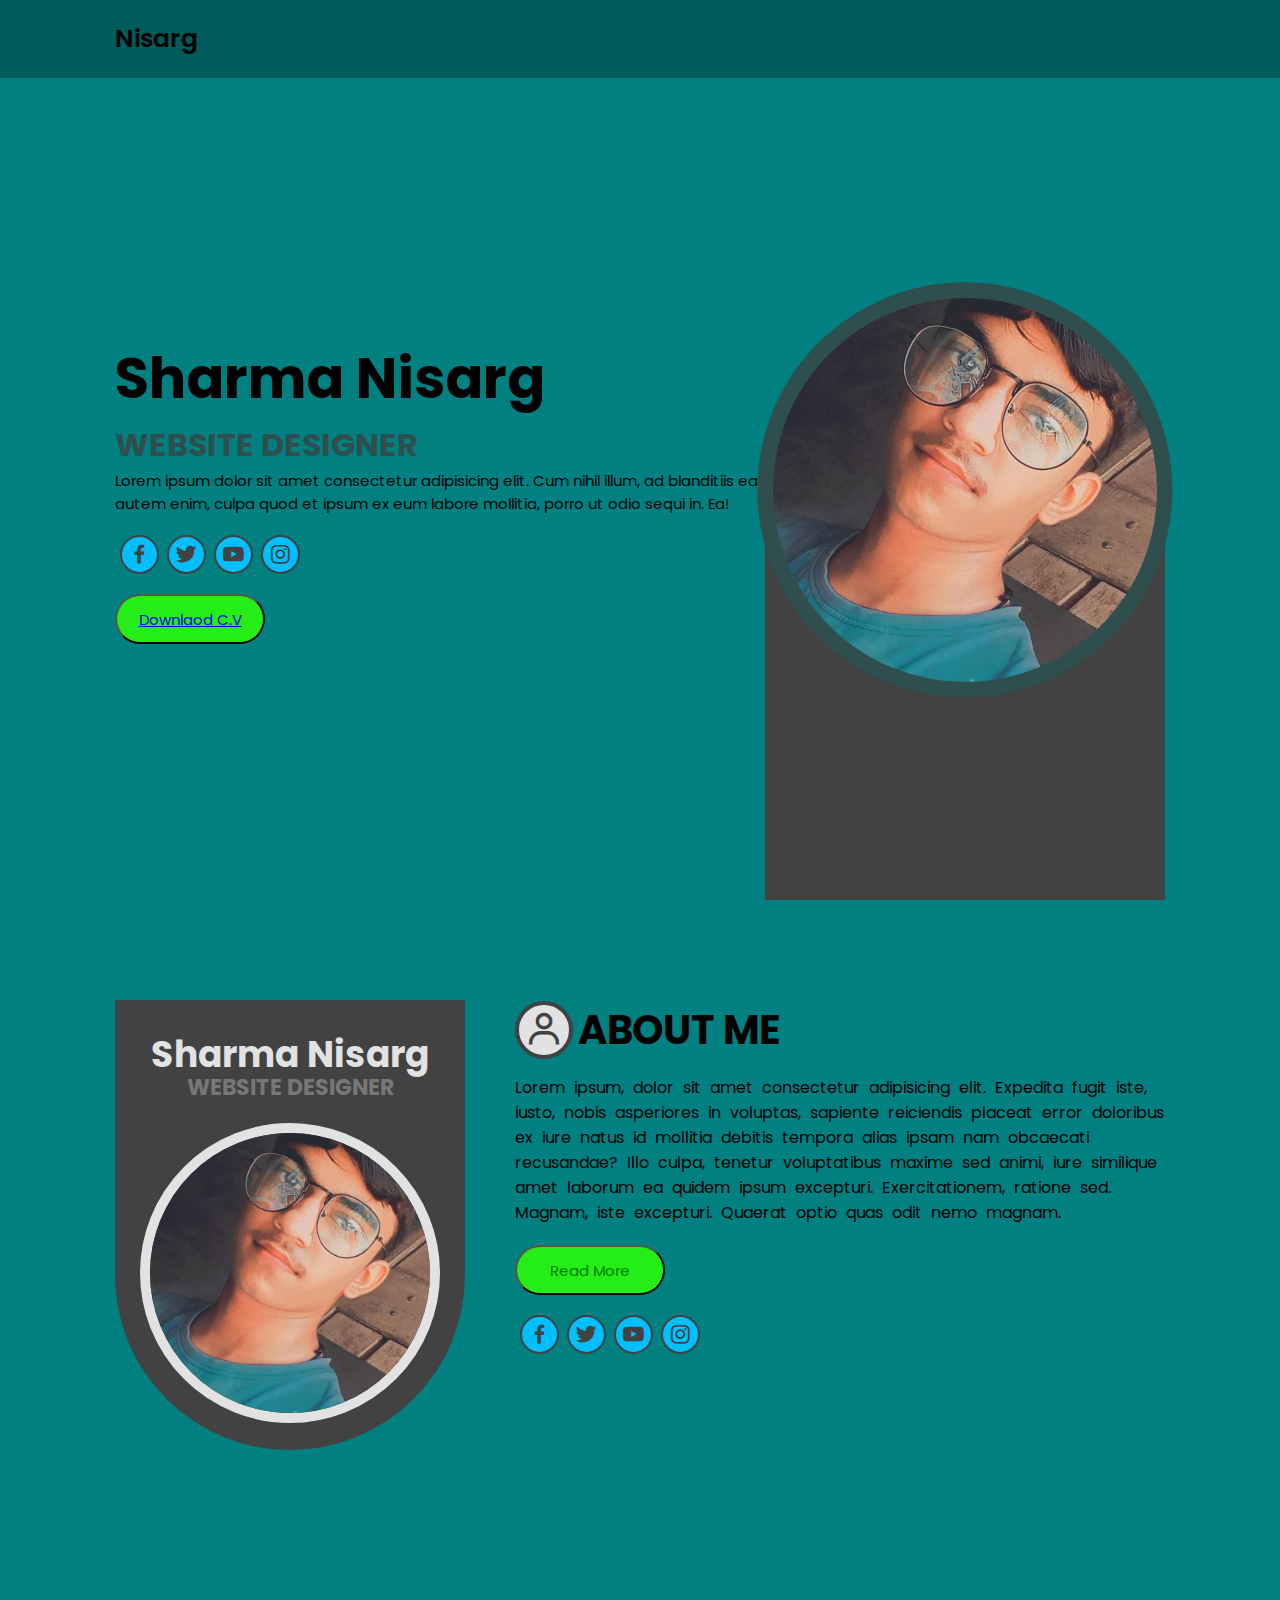
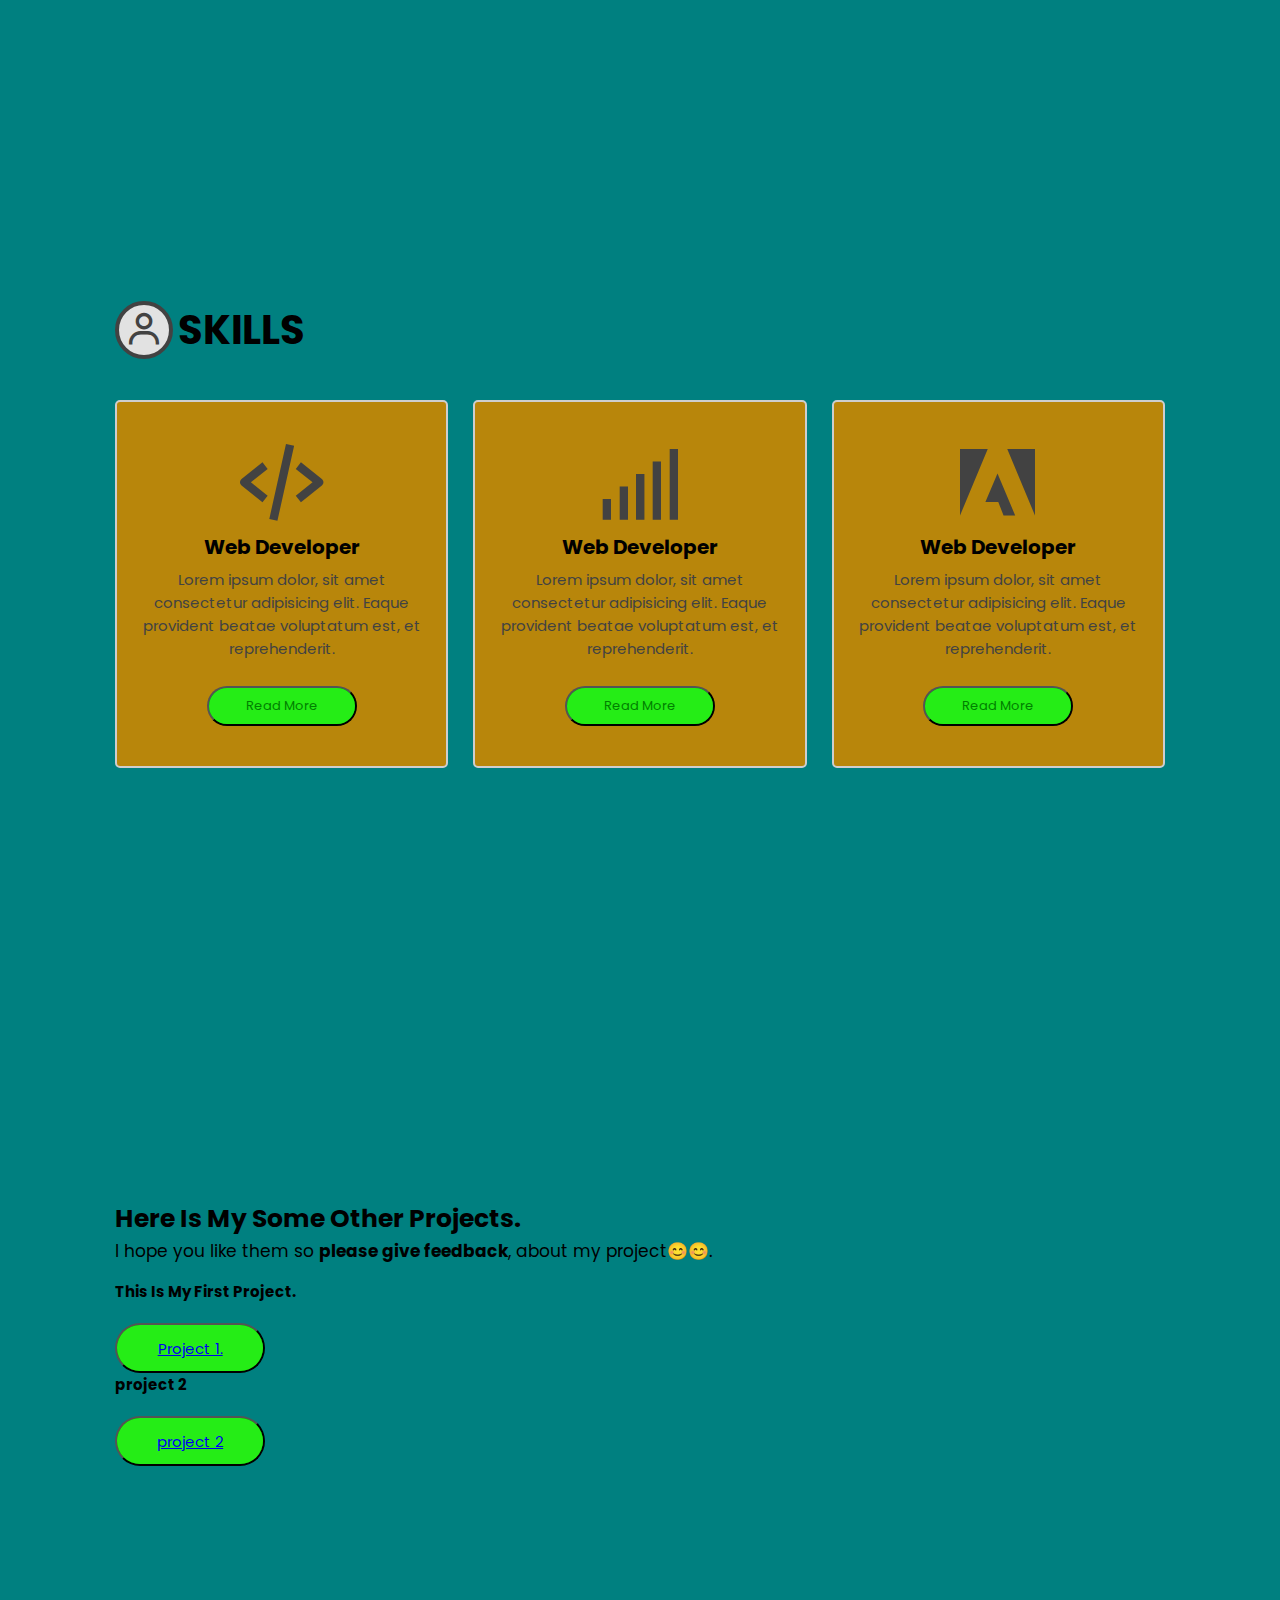
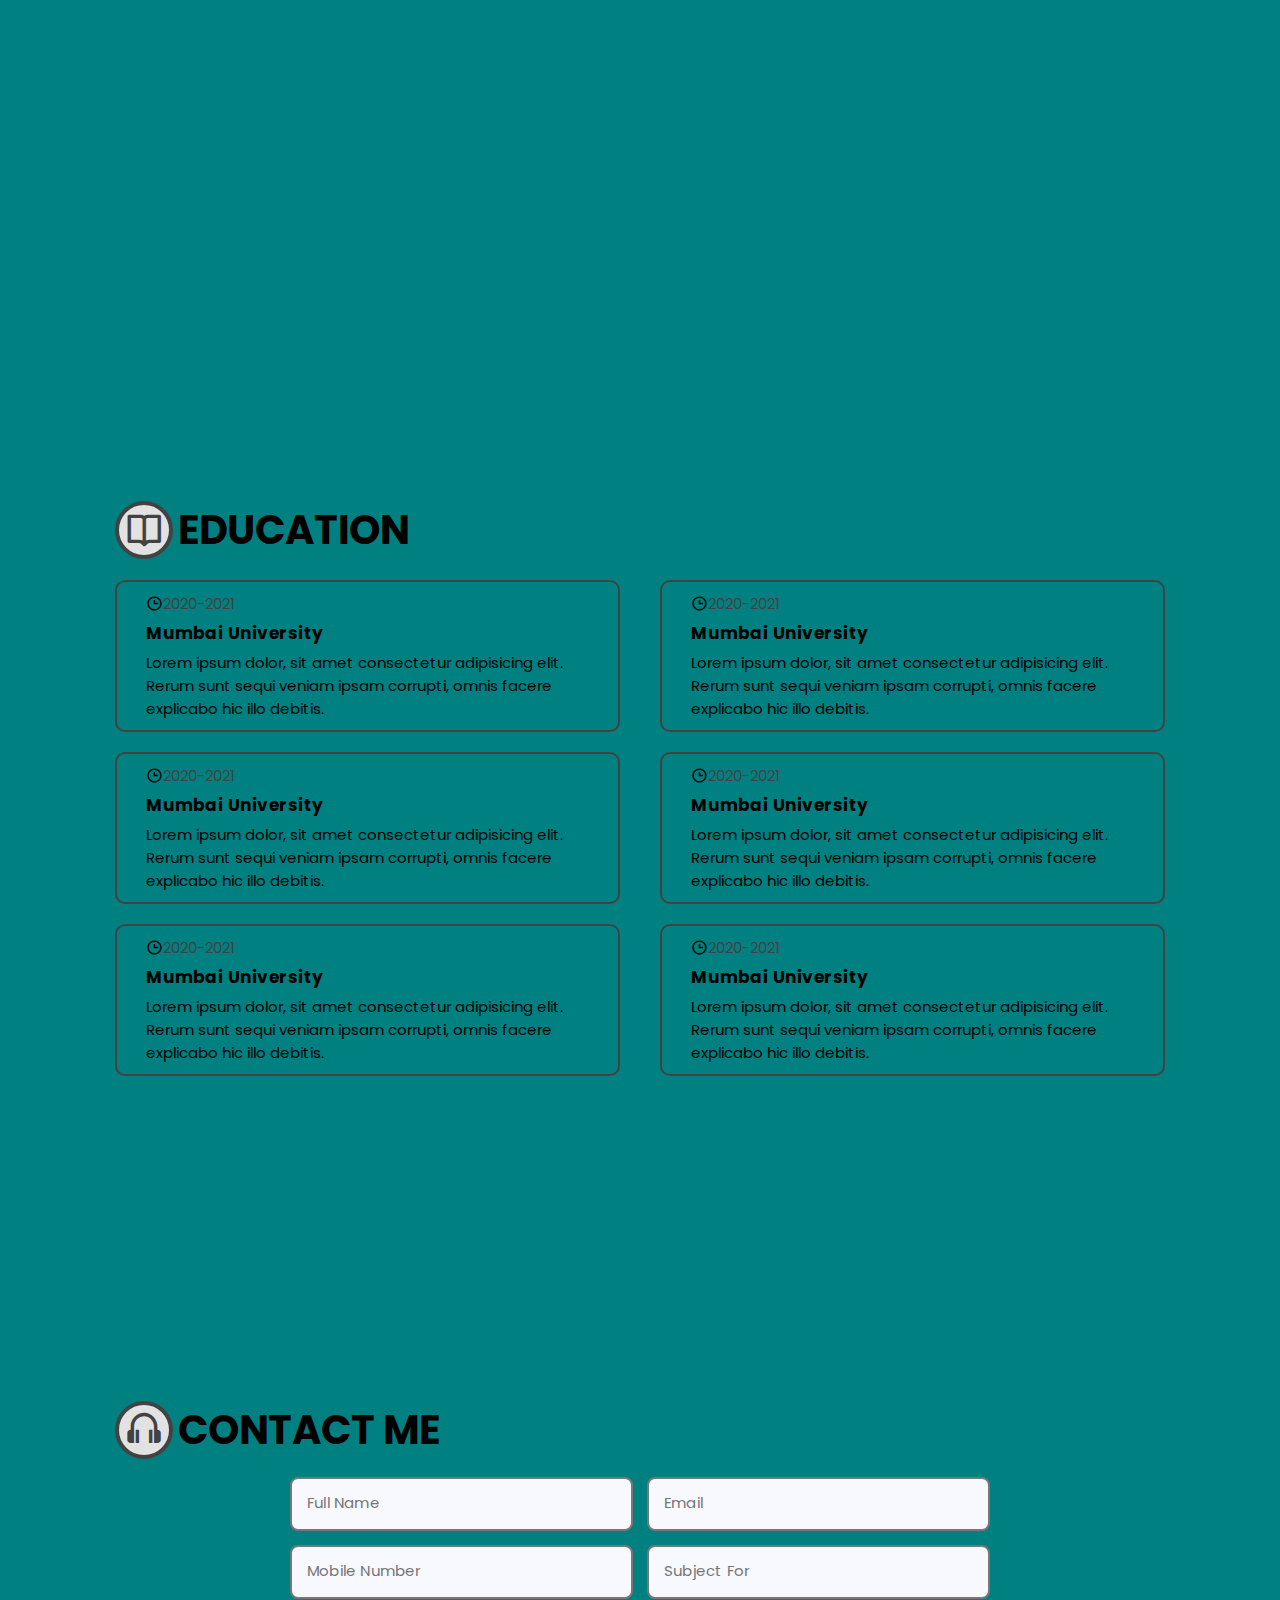
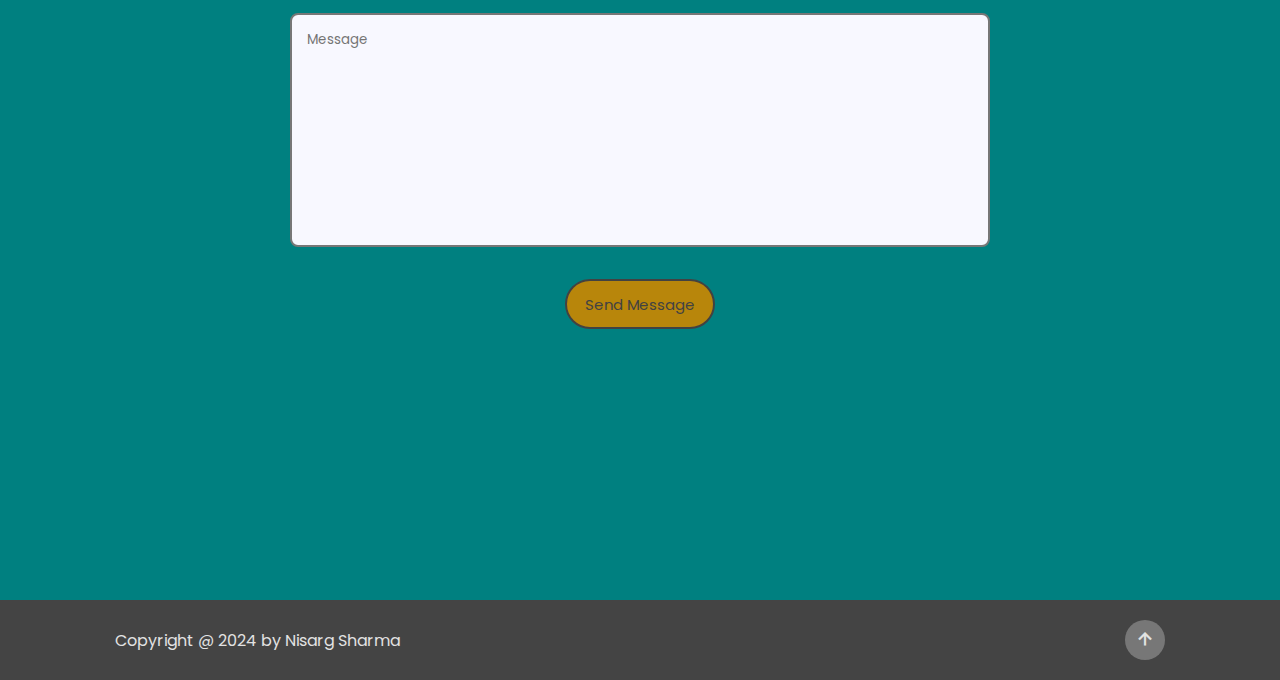
==== index.html @ eb77f6cb "update 5" ====
<!DOCTYPE html>
<html lang="en">

<head>
    <meta charset="UTF-8">
    <meta name="viewport" content="width=device-width, initial-scale=1.0">
    <title>Nisarg Sharma Projects </title>
    
    <link rel="stylesheet" href="style.css">
    <link href='https://unpkg.com/boxicons@2.1.4/css/boxicons.min.css' rel='stylesheet'>
</head>

<body>
    <header class="header">
        <a href="#" class="logo">Nisarg</a>
        <nav class="navbar">
            <a href="#home">Home</a>
            <a href="#about">About Me</a>
            <a href="#Skills">Skills</a>
            <a href="#More roject">More Project</a>
            <a href="#education">Education</a>
            <a href="#contact">Contact Me</a>
        </nav>
        <i class='bx bx-menu' id="menu"></i>
    </header>
    <section class="home" id="home">

        <div class="text-content">
            <h2>Sharma Nisarg</h2>
            <h5>WEBSITE DESIGNER</h5>
            <p>Lorem ipsum dolor sit amet consectetur adipisicing elit. Cum nihil illum, ad blanditiis ea autem enim,
                culpa quod et ipsum ex eum labore mollitia, porro ut odio sequi in. Ea!</p>
            <div class="social-media">
                <a href="https://www.facebook.com/profile.php?id=100024456498202"><i class='bx bxl-facebook'></i></a>
                <a href="#"><i class='bx bxl-twitter'></i></a>
                <a href="#"><i class='bx bxl-youtube'></i></a>
                <a href="https://www.instagram.com/niisarg_01?igsh=MXc0MG50czk4MjNzbg=="><i class='bx bxl-instagram'></i></a>
            </div>
            <button class="btn"><a href="cv.html">
            
              <!--Tab to edit-->
            Downlaod C.V</a></button>
        </div>
        <div class="cover">
            <div class="image"></div>
            <div class="layout"></div>
        </div>
    </section>
    <section class="about" id="about">
        <div class="image-cover">

            <div class="img">
                <h2>Sharma Nisarg </h2>
                <h5 >WEBSITE DESIGNER</h5>
                <img src="img/F2.jpg" alt="">
            </div>
        </div>
        <div class="about-text">
            <h3 class="title"><i class='bx bx-user'></i>ABOUT ME</h3>
            <p>Lorem ipsum, dolor sit amet consectetur adipisicing elit. Expedita fugit iste, iusto, nobis asperiores in
                voluptas, sapiente reiciendis placeat error doloribus ex iure natus id mollitia debitis tempora alias
                ipsam nam obcaecati recusandae? Illo culpa, tenetur voluptatibus maxime sed animi, iure similique amet
                laborum ea quidem ipsum excepturi. Exercitationem, ratione sed. Magnam, iste excepturi. Quaerat optio
                quas odit nemo magnam.</p>
            <button class="btn">Read More</button>
            <div class="social-media">
                <a href="#"><i class='bx bxl-facebook'></i></a>
                <a href="#"><i class='bx bxl-twitter'></i></a>
                <a href="#"><i class='bx bxl-youtube'></i></a>
                <a href="https://www.instagram.com/niisarg_01?igsh=MXc0MG50czk4MjNzbg=="><i class='bx bxl-instagram'></i></a>
            </div>
        </div>
    </section>
    <section class="Skills" id="Skills">
        <h3 class="title"><i class='bx bx-user'></i>SKILLS</h3>
        <div class="skill-container">
            <div class="skills-content">
                <i class='bx bx-code-alt'></i>
                <h5>Web Developer</h5>
                <p>Lorem ipsum dolor, sit amet consectetur adipisicing elit. Eaque provident beatae voluptatum est, et
                    reprehenderit.</p>
                <button class="btn">Read More</button>
            </div>
            <div class="skills-content">
                <i class='bx bx-signal-5'></i>
                <h5>Web Developer</h5>
                <p>Lorem ipsum dolor, sit amet consectetur adipisicing elit. Eaque provident beatae voluptatum est, et
                    reprehenderit.</p>
                <button class="btn">Read More</button>
            </div>
            <div class="skills-content">
                <i class='bx bxl-adobe'></i>
                <h5>Web Developer</h5>
                <p>Lorem ipsum dolor, sit amet consectetur adipisicing elit. Eaque provident beatae voluptatum est, et
                    reprehenderit.</p>
                <button class="btn">Read More</button>
            </div>
        </div>
    </section>
   
    <section class="more project" id="more project">
        <div class="more-project">
          <h3>Here Is My Some Other Projects.</h3></div>
          <div class="more-project">
             <p>
                 I hope you like them so <strong>please give feedback</strong>, about my project😊😊.</p>
          </div>

       <Br>      <div class="more-project"> 
                  <h4>This Is My First Project. </h4>
                 </div>

                  <button class="btn">
                 <a href="project/project 1/Project1.html"> Project 1.</a></button>

                 <div class="more-project">
                   <h4>project 2</h4>
                 </div>
                 <button class="btn"><a href="project/project 2 /project 2.html">project 2</a>
                </button>
        </div>
    </section>


    <section class="education" id="education">
        <h3 class="title"><i class='bx bx-book-open'></i>EDUCATION</h3>
        <div class="row">
            <div class="column">
                <div class="education-content">
                    <div class="year"><i class='bx bx-time'></i>2020-2021</div>
                    <h2>Mumbai University</h2>
                    <p>Lorem ipsum dolor, sit amet consectetur adipisicing elit. Rerum sunt sequi veniam ipsam corrupti,
                        omnis facere explicabo hic illo debitis.</p>
                </div>
                <div class="education-content">
                    <div class="year"><i class='bx bx-time'></i>2020-2021</div>
                    <h2>Mumbai University</h2>
                    <p>Lorem ipsum dolor, sit amet consectetur adipisicing elit. Rerum sunt sequi veniam ipsam corrupti,
                        omnis facere explicabo hic illo debitis.</p>
                </div>
                <div class="education-content">
                    <div class="year"><i class='bx bx-time'></i>2020-2021</div>
                    <h2>Mumbai University</h2>
                    <p>Lorem ipsum dolor, sit amet consectetur adipisicing elit. Rerum sunt sequi veniam ipsam corrupti,
                        omnis facere explicabo hic illo debitis.</p>
                </div>
            </div>
            <div class="column">
                <div class="education-content">
                    <div class="year"><i class='bx bx-time'></i>2020-2021</div>
                    <h2>Mumbai University</h2>
                    <p>Lorem ipsum dolor, sit amet consectetur adipisicing elit. Rerum sunt sequi veniam ipsam corrupti,
                        omnis facere explicabo hic illo debitis.</p>
                </div>
                <div class="education-content">
                    <div class="year"><i class='bx bx-time'></i>2020-2021</div>
                    <h2>Mumbai University</h2>
                    <p>Lorem ipsum dolor, sit amet consectetur adipisicing elit. Rerum sunt sequi veniam ipsam corrupti,
                        omnis facere explicabo hic illo debitis.</p>
                </div>
                <div class="education-content">
                    <div class="year"><i class='bx bx-time'></i>2020-2021</div>
                    <h2>Mumbai University</h2>
                    <p>Lorem ipsum dolor, sit amet consectetur adipisicing elit. Rerum sunt sequi veniam ipsam corrupti,
                        omnis facere explicabo hic illo debitis.</p>
                </div>
            </div>
        </div>
    </section>
    <section class="contact" id="contact">
        <h2 class="title"><i class='bx bx-headphone'></i>CONTACT ME</h2>
        <form action="#" id="">
            <div class="input-box">
                <input type="text" required placeholder="Full Name">
                <input type="email" required placeholder="Email">
            </div>
            <div class="input-box">
                <input type="tel" required placeholder="Mobile Number">
                <input type="email" required placeholder="Subject For">
            </div>
            <textarea name="" id="" cols="30" rows="10" placeholder="Message" required></textarea>
            <input type="submit" value="Send Message" class="btn">
        </form>
    </section>
    <footer>
        <div class="text">
            <p>Copyright @ 2024 by Nisarg Sharma </p>
        </div>
       <a href="#"> <i class='bx bx-up-arrow-alt'></i></a>
    </footer>
    <script>
        const menubar = document.querySelector('#menu');
const Navbar = document.querySelector('.navbar');
menubar.onclick=()=>{
    menubar.classList.toggle('bx-x');
    Navbar.classList.toggle('active')
}
const section=document.querySelectorAll('section');
const navlink = document.querySelectorAll('header nav a')
window.onscroll = ()=>{
    section.forEach(sec=>{
        let top = window.scrollY;
        let offset = sec.offsetTop - 150;
        let height = sec.offsetHeight;
        let id = sec.getAttribute('id')
        if(top>offset && top < offset + height){
            sec.classList.add('start-animation');
            navlink.forEach(links=>{
                links.classList.remove('active')
                document.querySelector('header nav a[href*='+id+']').classList.add('active')
              
            })
        }
    })
    var header = document.querySelector('.header');
    header.classList.toggle('sticky',window.scrollY>100)
    menubar.classList.remove('bx-x');
    Navbar.classList.remove('active')
}

    </script>
</body>

</html>
---- style.css ----
@import url('https://fonts.googleapis.com/css2?family=Poppins:ital,wght@0,300;0,400;0,500;1,500&display=swap');

* {
    margin: 0;
    padding: 0;
    font-family: "poppins";
    box-sizing: border-box;
    scroll-behavior: smooth;
}

html {
    font-size: 62.5%;
    overflow-x: hidden;
}

body {
    height: 100vh;
    background: teal;
}

header {
    position: fixed;
    left: 0;
    top: 0;
    display: flex;
    justify-content: space-between;
    width: 100%;
    align-items: center;
    padding: 2rem 9%;
    z-index: 100;
    background-color: #005B5b;
}
.sticky{
    border-bottom: 2px solid rgba(0,0,0,.2);
    background: #005b5b;
}
#menu{
    color: #000;
    font-size: 2.7rem;
    display: none;
}
.logo {
    font-size: 2.5rem;
    font-weight: 600;
    text-decoration: none;
    color: #000;
}

.navbar a {
    display: inline-block;
    font-size: 1.7rem;
    font-weight: 450;
    margin-left: 2.5rem;
    color: #005b5b;
    text-decoration: none;
    background: transparent;
}

section {
    min-height: 100vh;
    padding: 10rem 9% 2rem;
}

.home {
    display: flex;
    justify-content:space-between;
    align-items: center;
    width: 100%;
    position: relative;
    overflow: hidden;
}
.cover{
    width: 40rem;
    height: 100%;
}
.image{
    height: 40rem;
    width: 40rem;
    background: url(F2.jpg) no-repeat;
    background-position: center;
    background-size: cover;
    border-radius: 50%;
    border: 8px solid darkslategray;
    position: relative;
}
.image::after{
    content: "";
    position: absolute;
    left: 50%;
    top: 50%;
    transform: translate(-50%,-50%);
    height: 104%;
    width: 104%;
    border: 8px solid darkslategray;
    border-radius: 50%;
}
.layout{
    z-index: -1;
    position: absolute;
    top: 50%;
    height: 50%;
    width: 40rem;
    background: #424242;
}
.text-content{
    max-width: 65vw;
}
.text-content h2{
    font-size: 5.6rem;
}
.text-content h5{
    font-size: 3.2rem;
    color: darkslategray;
}
.text-content p{
    font-size: 1.5rem;
}
.social-media{
    margin-top: 2rem;
}
.social-media i{
    display: inline-flex;
    font-size: 2.5rem;
    color: #424242;
    border: .2rem solid #424242;
    border-radius: 50%;
    padding: .5rem;
    margin-left: .5rem;
    transition: .5s ease;
    background-color :deepskyblue;
  
}
.social-media i:hover{
    background: blueviolet;
    color: blue;
    box-shadow: 0 0 5px #000 ;
}
.btn{
    width: 15rem;
    height: 5rem;
    margin-top: 2rem;
    border-radius: 5rem;
    background: green ;
    color: green ;
    position: relative;
    overflow: hidden;
    z-index: 1;
    font-size: 1.5rem;
    transition: .2s ease;
}
.btn:hover{
    color: green ;
}
.btn::before{
    content: "";
    background:     #25ED16;
 ;
    height: 100%;
    width: 50%;
    position: absolute;
    left: 0;
    top: 0;
    transition: .7s ease;
    z-index: -1;
}

.btn:hover::before{
    width: 0;
    color:     #25ED16;

}
.btn::after{
    content: "";
    background: 
    #25ED16;
    height: 100%;
    width: 50%;
    position: absolute;
    right: 0;
    top: 0;
    transition: .7s ease;
    z-index: -1;
}
.btn:hover::after{
    width: 0;
    color: green;
}

.image-cover{
    height: 45rem;
    width: 35rem;
}
.img{
    background-color:#424242;
    height: 100%;
    width: 100%;
    border-bottom-left-radius: 300px;
    border-bottom-right-radius: 300px;
    display: flex;
    justify-content: center;
    align-items: center;
    flex-direction: column;
}
.img h2{
    font-size: 3.6rem;
    color: #e2e2e2;
}
.img h5{
    font-size: 2.2rem;
    color: #777;
    line-height: .5;
    margin-bottom: 3rem ;
}
.img img{
    height: 30rem;
    width: 30rem;
    border-radius: 50%;
    object-fit: cover;
    border: 1rem solid #e2e2e2;
}
.about{
    display: flex;
    justify-content:space-between;
   
}
.about-text{
    max-width: 65rem;
    text-decoration-color: black;
}
 .title{
    font-size: 4rem;
    display: inline-flex;
    align-items: center;
}
.title i{
    color: #424242;
    background: #e2e2e2;
    border: .4rem solid  #424242;
    border-radius: 50%;
    margin-right: .5rem;
    padding: .5rem;
}
.about p{
    font-size: 1.6rem;
    word-spacing: .5rem;
    color: #;
    margin-top: 1.5rem;
}
.skill-container{
    display: flex;
    gap: 2.5rem;
    flex-wrap: wrap;
    margin-top: 4rem;
    ba
}
.skills-content{
    flex: 1 1 30rem;
    padding: 3rem 2rem 4rem;
    text-align: center;
    border-radius: .5rem;
    background:darkgoldenrod;
    border: .2rem solid #cecece;
    transition: .5s ease;
}
.skills-content:hover{
    border: 2px solid #424242;
    transform: scale(1.02)
}
.skills-content i{
    font-size: 10rem;
    color:#424242;
}
.skills-content h5{
    font-size: 2rem;
}
.skills-content p{
    font-size: 1.5rem;
    color: #424242;
    margin: .6rem 0;
}
.skills-content .btn{
    width: 15rem;
    height: 4rem;
    font-size: 1.3rem;
}
.row{
    display: flex;
    flex-wrap: wrap;
    column-gap: 4rem;
}
.column{
    flex: 1 1 30rem;
}

.more-project h3{
    font-size: 2.5rem;
}

.more-project h4{
    font-size: 1.5rem;
}
.more-project p{
    font-size: 1.7rem;
}
.education-content{
    padding:1rem 2.9rem;
    border: .2rem solid #424242;
    border-radius: 1rem;
    margin: 2rem 0;
}
.education-content h2{
    font-size: 1.7rem;
    letter-spacing: .05rem;
    margin: .5rem 0;
}
.education-content p{
    font-size: 1.5rem;
}
.year{
    font-size: 1.5rem;
    color: #424242;
    display: flex;
    align-items: center;
}
.year i{
    font-size: 1.7rem;
    font-weight: 500;
    color: #000;
}
section form{
    max-width: 70rem;
    text-align: center;
    margin: 1rem auto;
    margin-bottom: 3rem;
}
.input-box{
    display: flex;
    justify-content: space-between;
    flex-wrap: wrap;
    
}
 input,textarea{
    width: 100%;
    padding: 1.5rem;
    outline: none;
    border-radius: .8rem;
    background: ghostwhite;
    border: .2rem solid #777;
    gap: 2.5rem;
    margin: .7rem 0;
    transition: .3s ease;
}

input::placeholder{
    font-size: 1.5rem;
    letter-spacing: .02rem;
}
.input-box input{
    width: 49%;
}
input:focus,
input:valid{
    border: .2rem solid #424242;
}
textarea:focus,
textarea:valid{
    border: .2rem solid #424242;
}
textarea{
    resize: none;
}
.contact .btn{
    color: #424242;
    padding: 0rem;
    cursor: pointer;
    background-color: darkgoldenrod;
    justify-content: space-around;
}
.contact .btn:hover{
    background: #424242;
    color: #cecece;
}


footer{
    background: #444;
    padding: 2rem 9%;
    display: flex;
    justify-content: space-between;
    align-items: center;
    flex-wrap: wrap;
}
footer p{
    font-size: 1.6rem;
    color: #e2e2e2;
}
footer i{
    display: inline-flex;
    justify-content: center;
    align-items: center;
    padding: .8rem;
    background: #777;
    color: #e2e2e2;
    border-radius: 50%;
    font-size: 2.4rem;
}

/* @media(max-width:1300px){
    .text-content{
        max-width: 60rem;
    }
} */

@media(max-width:1200px){
    html{
        font-size: 55%;
    }
 
}

@media(max-width:1105px){
    .header{
        padding: 2rem 9%;
    }
    section{
        padding: 10rem 3% 2rem;
    }
    .contact{
        min-height: auto;
    }
    footer{
        padding: 2rem 3%;
    }
}

@media(max-width:955px){
    .about-text{
        max-width: 52rem;
    }
}
@media(max-width:768px){
    html{
        font-size: 53%;
    }
    #menu{
        display: block;
    }
    .navbar{
        position: absolute;
        left: 0;
        top: 100%;
        width: 100%;
        padding: 1rem 3%;
        background: #e2e2e2;
        border-top: 1px solid rgba(0,0,0,.2);
        border-bottom: .2rem solid rgba(0,0,0,.2);
        display: none;
    }
    .navbar.active{
        display: block;
    }
    .navbar a{
        display: block;
        margin: 3rem 0;
        font-size: 2rem;
    }
    .home{
        flex-direction: column-reverse;
    }
    .text-content{
        max-width: 65rem;
    }
    .layout{
        display: none;
    }
    .cover{
        display: flex;
        justify-content: center;
        align-items: center;
    }
    .image{
        height: 27rem;
        width: 27rem;
        margin-top: 4rem;
    }


    .about{
        flex-direction: column;
        display: flex;
        justify-content: center;
        align-items: center;
    }
    .img {
        height: 90%;
        width: 90%;
    }
    .img img{
        height: 25rem;
        width: 25rem;
    }
    .navbar{
        display: none;
    }
}
@media(max-width:450px){
    html{
        font-size: 45%;
    }
    .input-box input{
        width: 100%;
    }
    .image{
        height: 35rem;
        width: 35rem;
    }
}
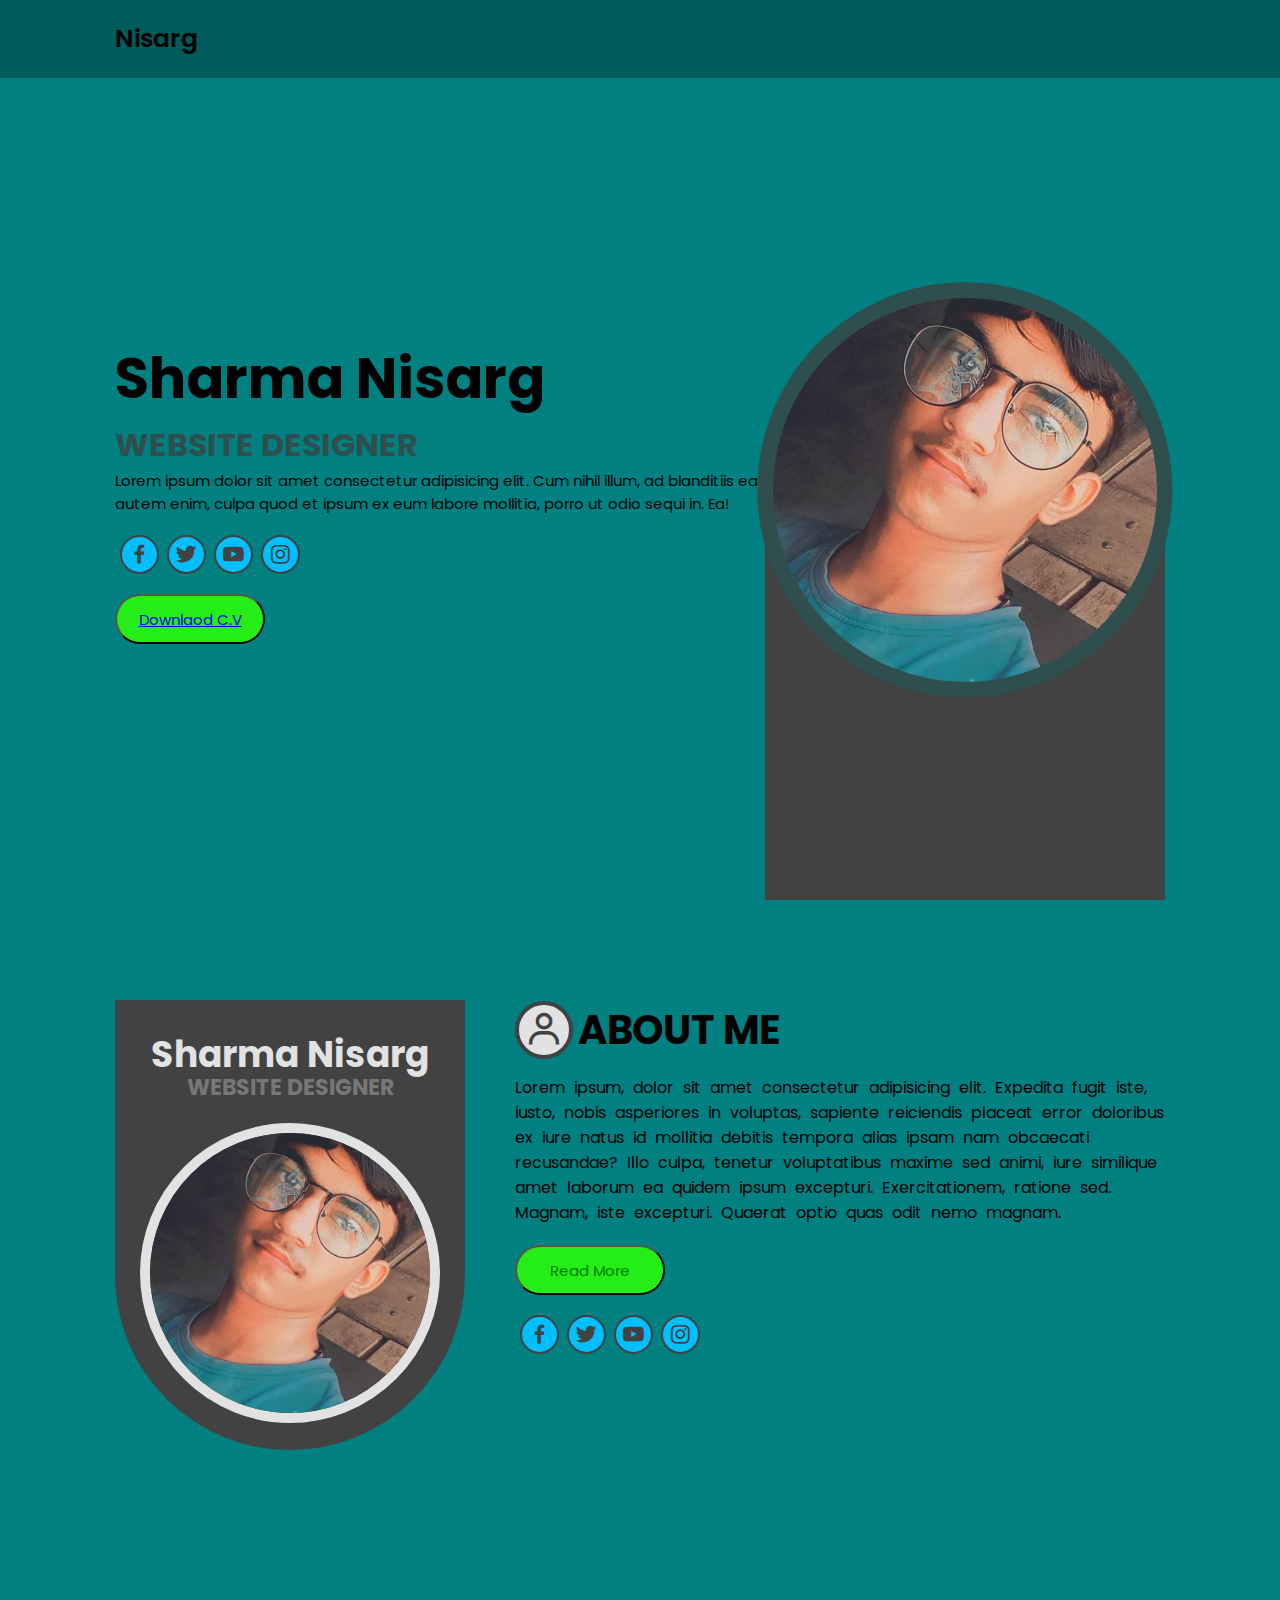
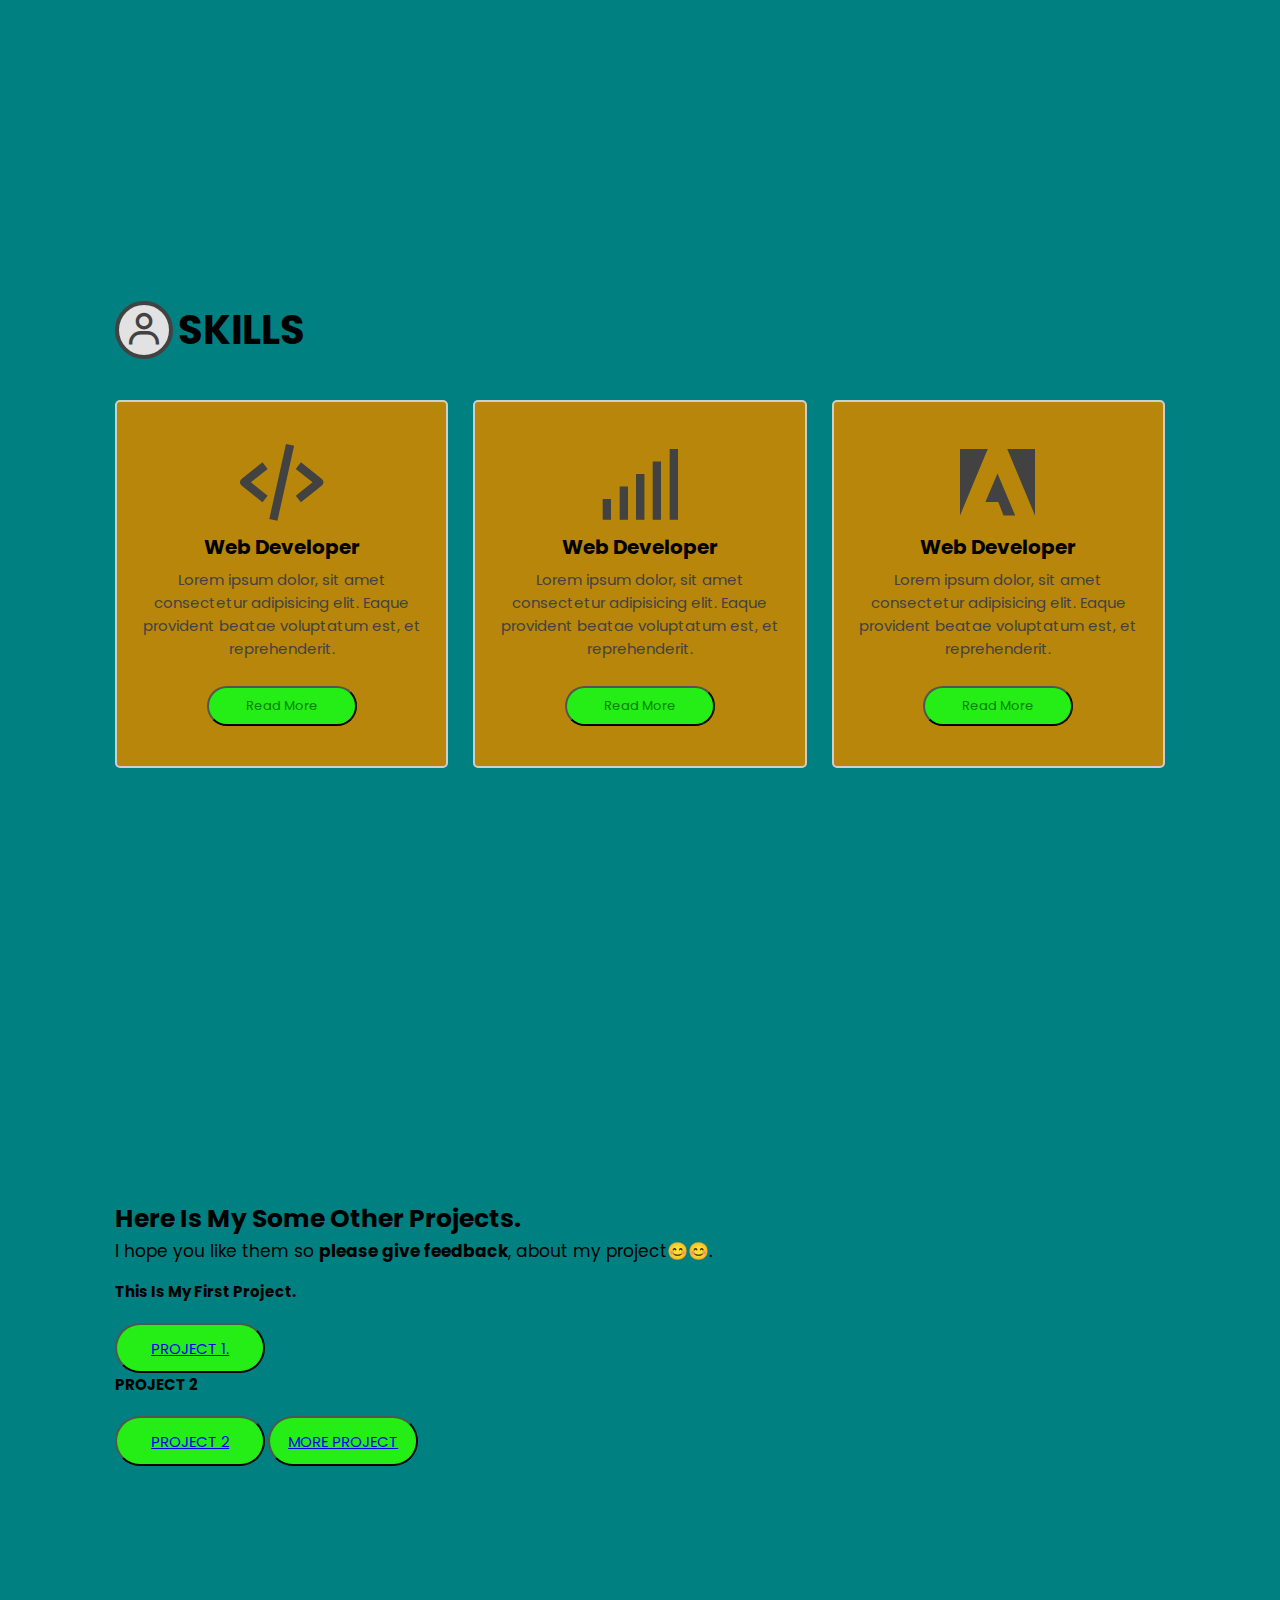
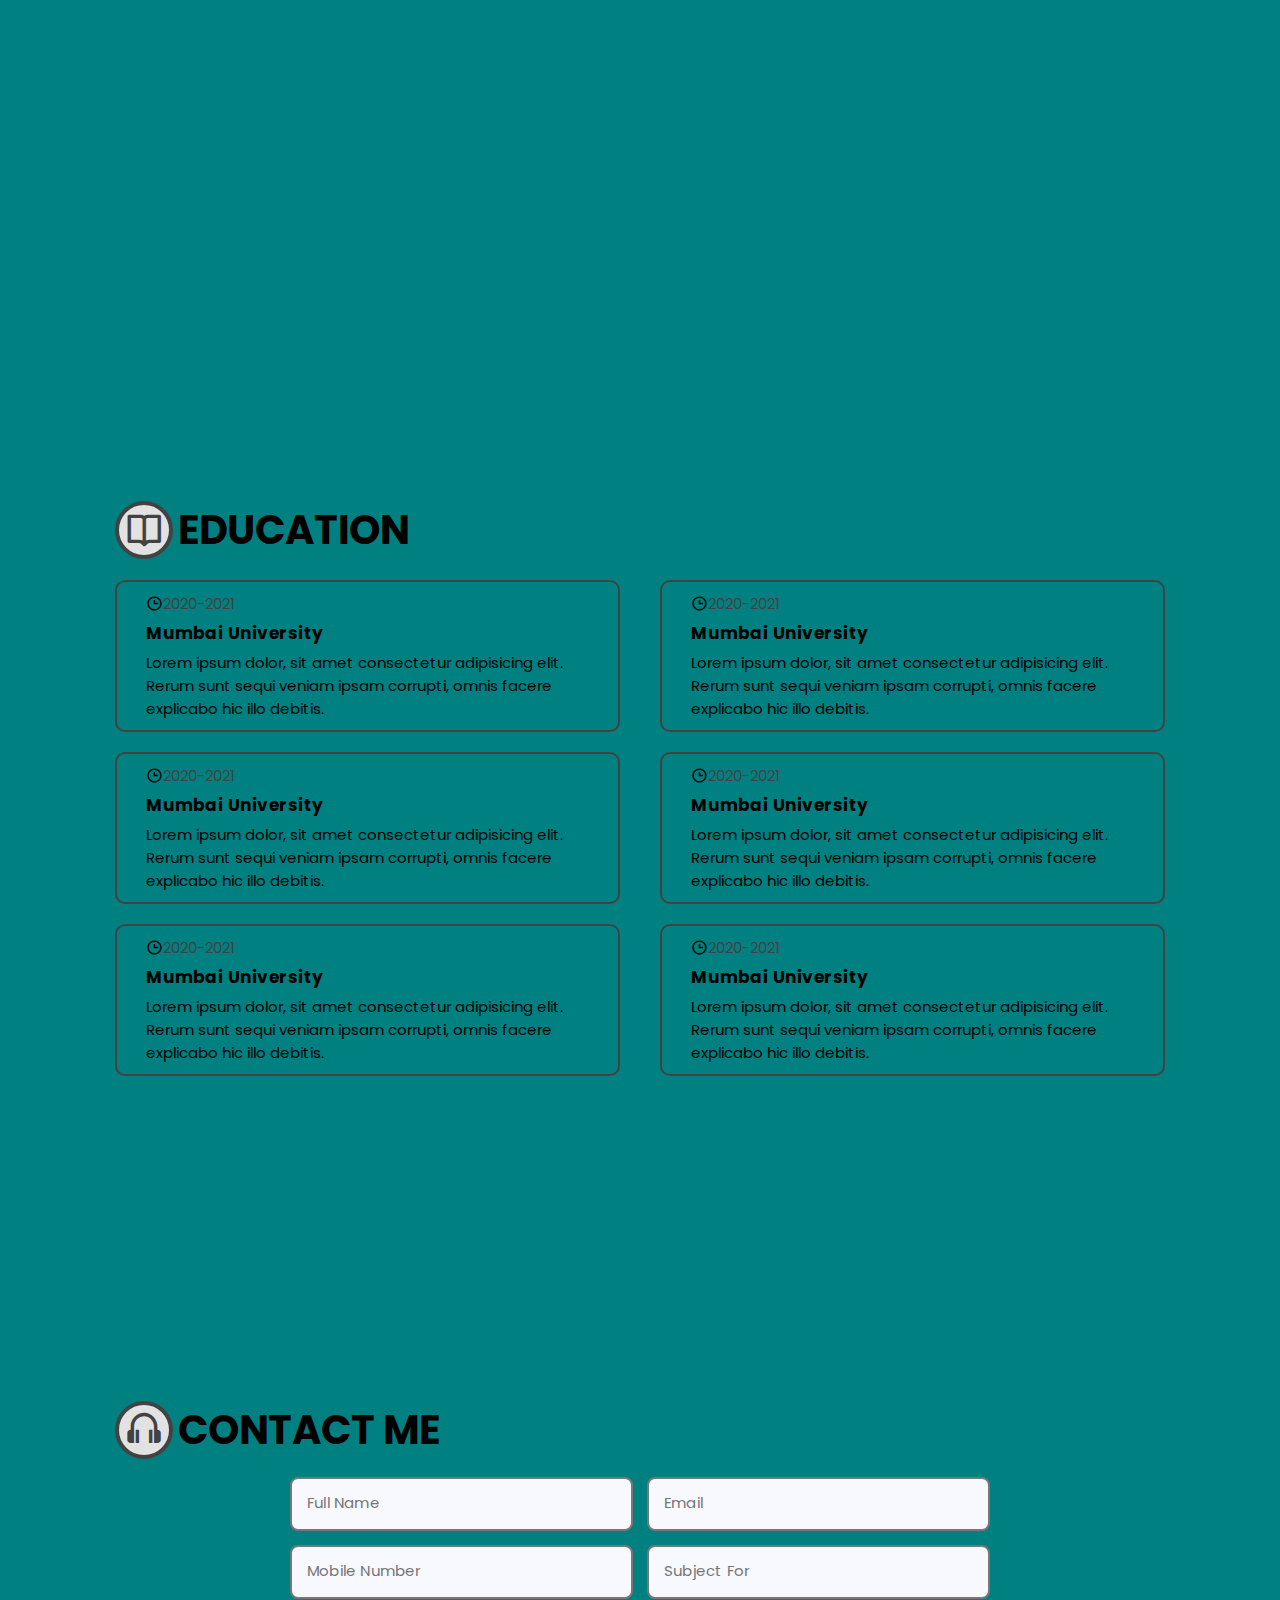
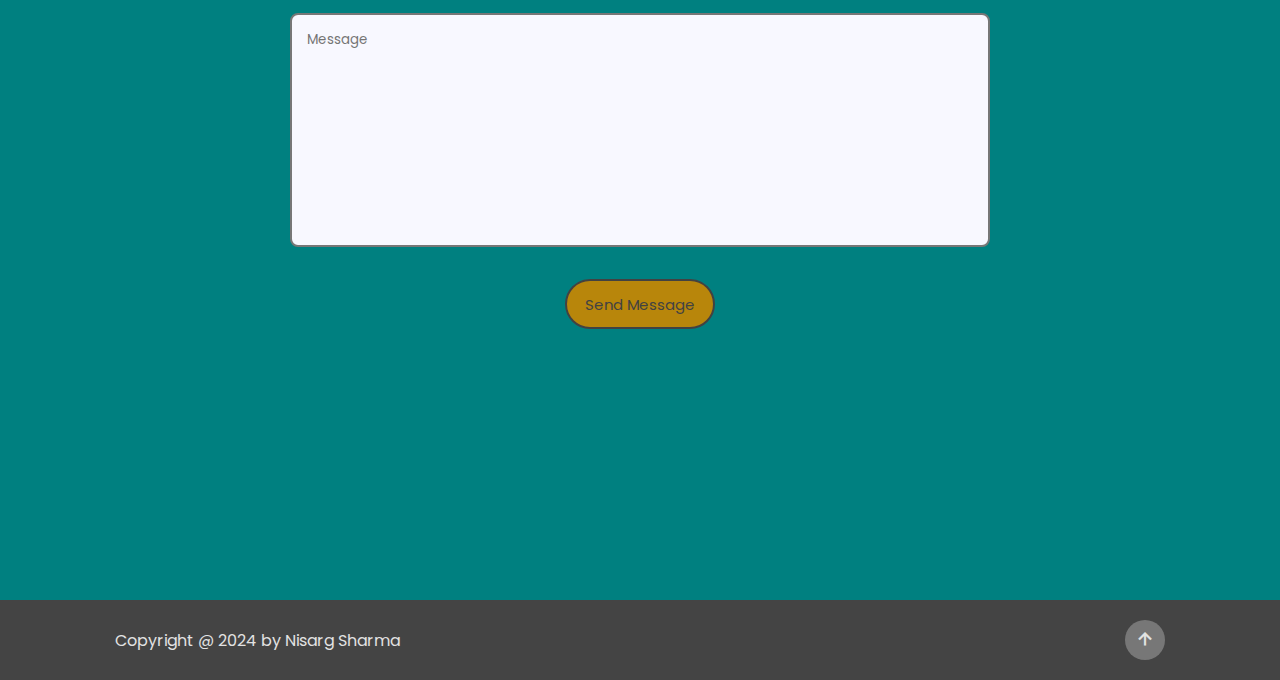
==== commit 1259f8b0: "SIZE FONT UPDATE" ====
--- a/index.html
+++ b/index.html
@@ -111,13 +111,14 @@
                  </div>
 
                   <button class="btn">
-                 <a href="project/project 1/Project1.html"> Project 1.</a></button>
+                 <a href="project/project 1/Project1.html"> PROJECT 1.</a></button>
 
                  <div class="more-project">
-                   <h4>project 2</h4>
+                   <h4>PROJECT 2</h4>
                  </div>
-                 <button class="btn"><a href="project/project 2 /project 2.html">project 2</a>
+                 <button class="btn"><a href="project/project 2 /project 2.html">PROJECT 2</a>
                 </button>
+                <button class="btn"><a href="project/">MORE PROJECT</a> </button>
         </div>
     </section>
 
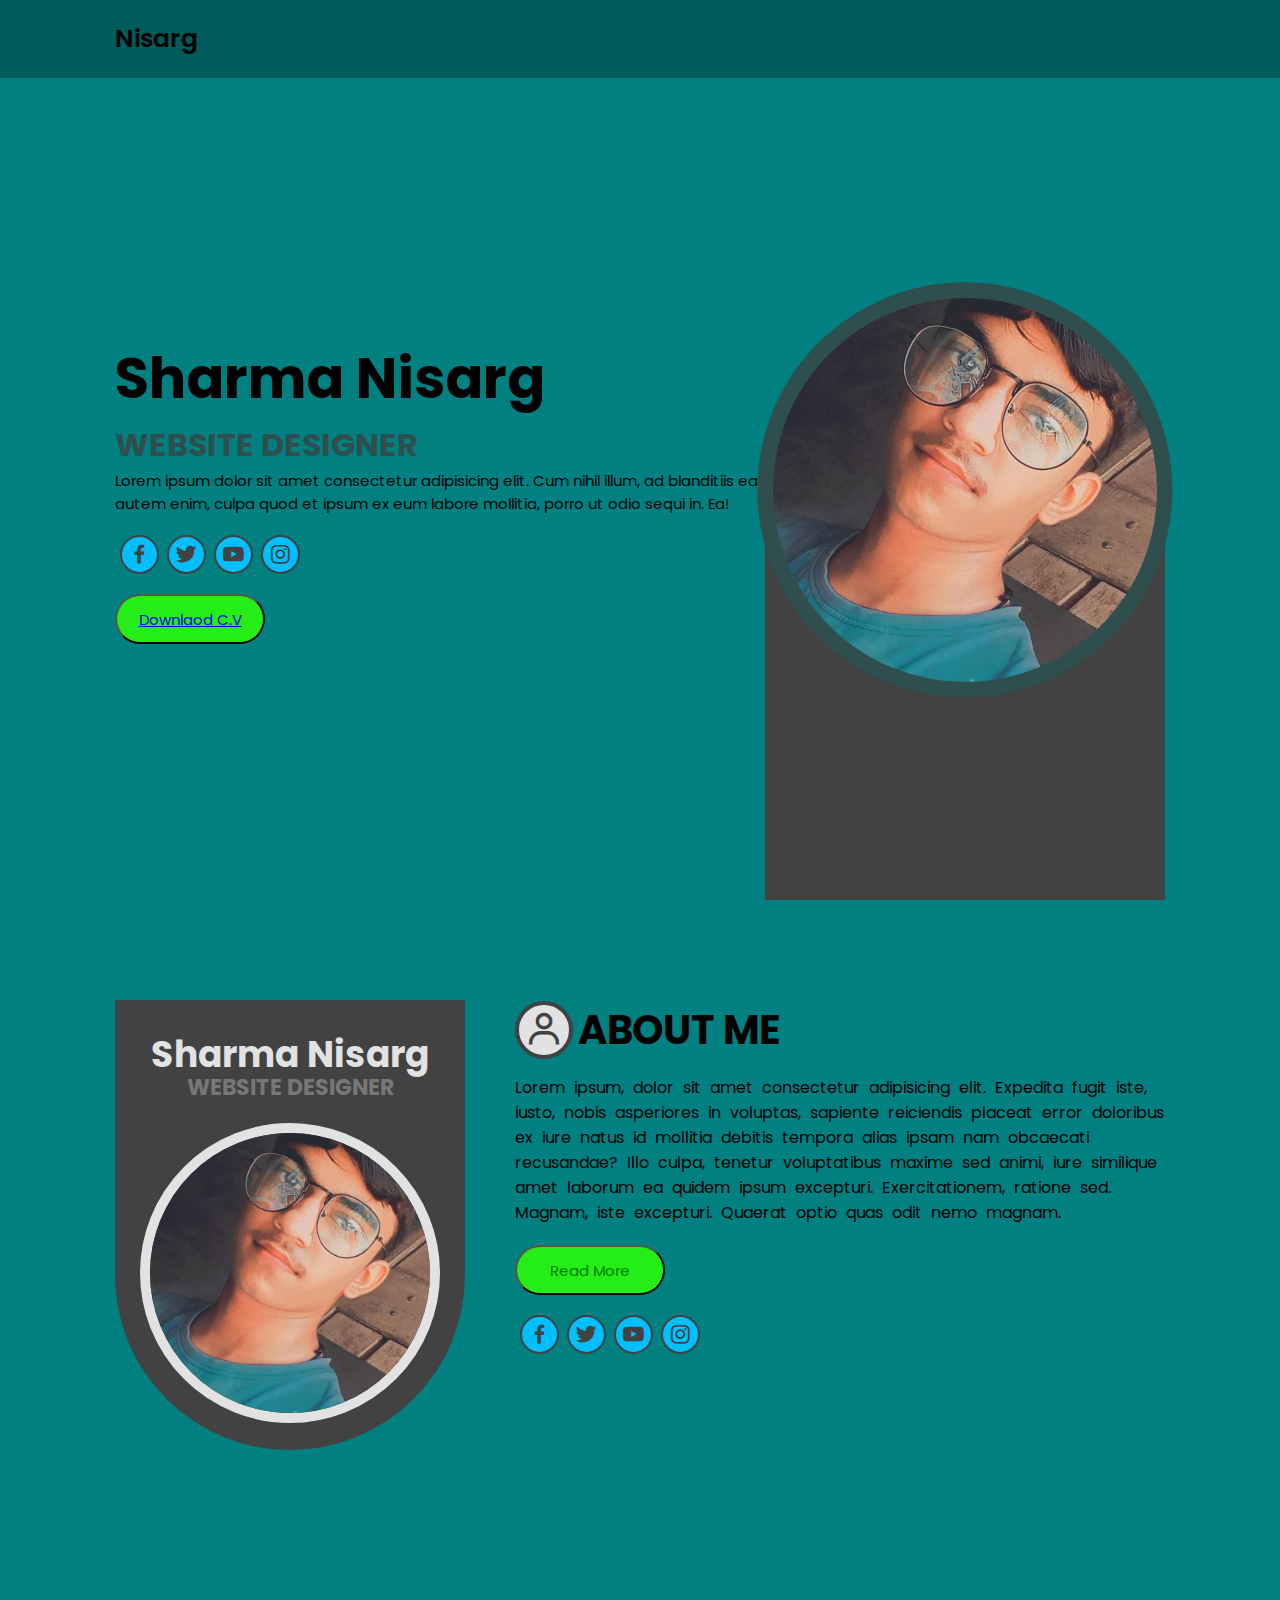
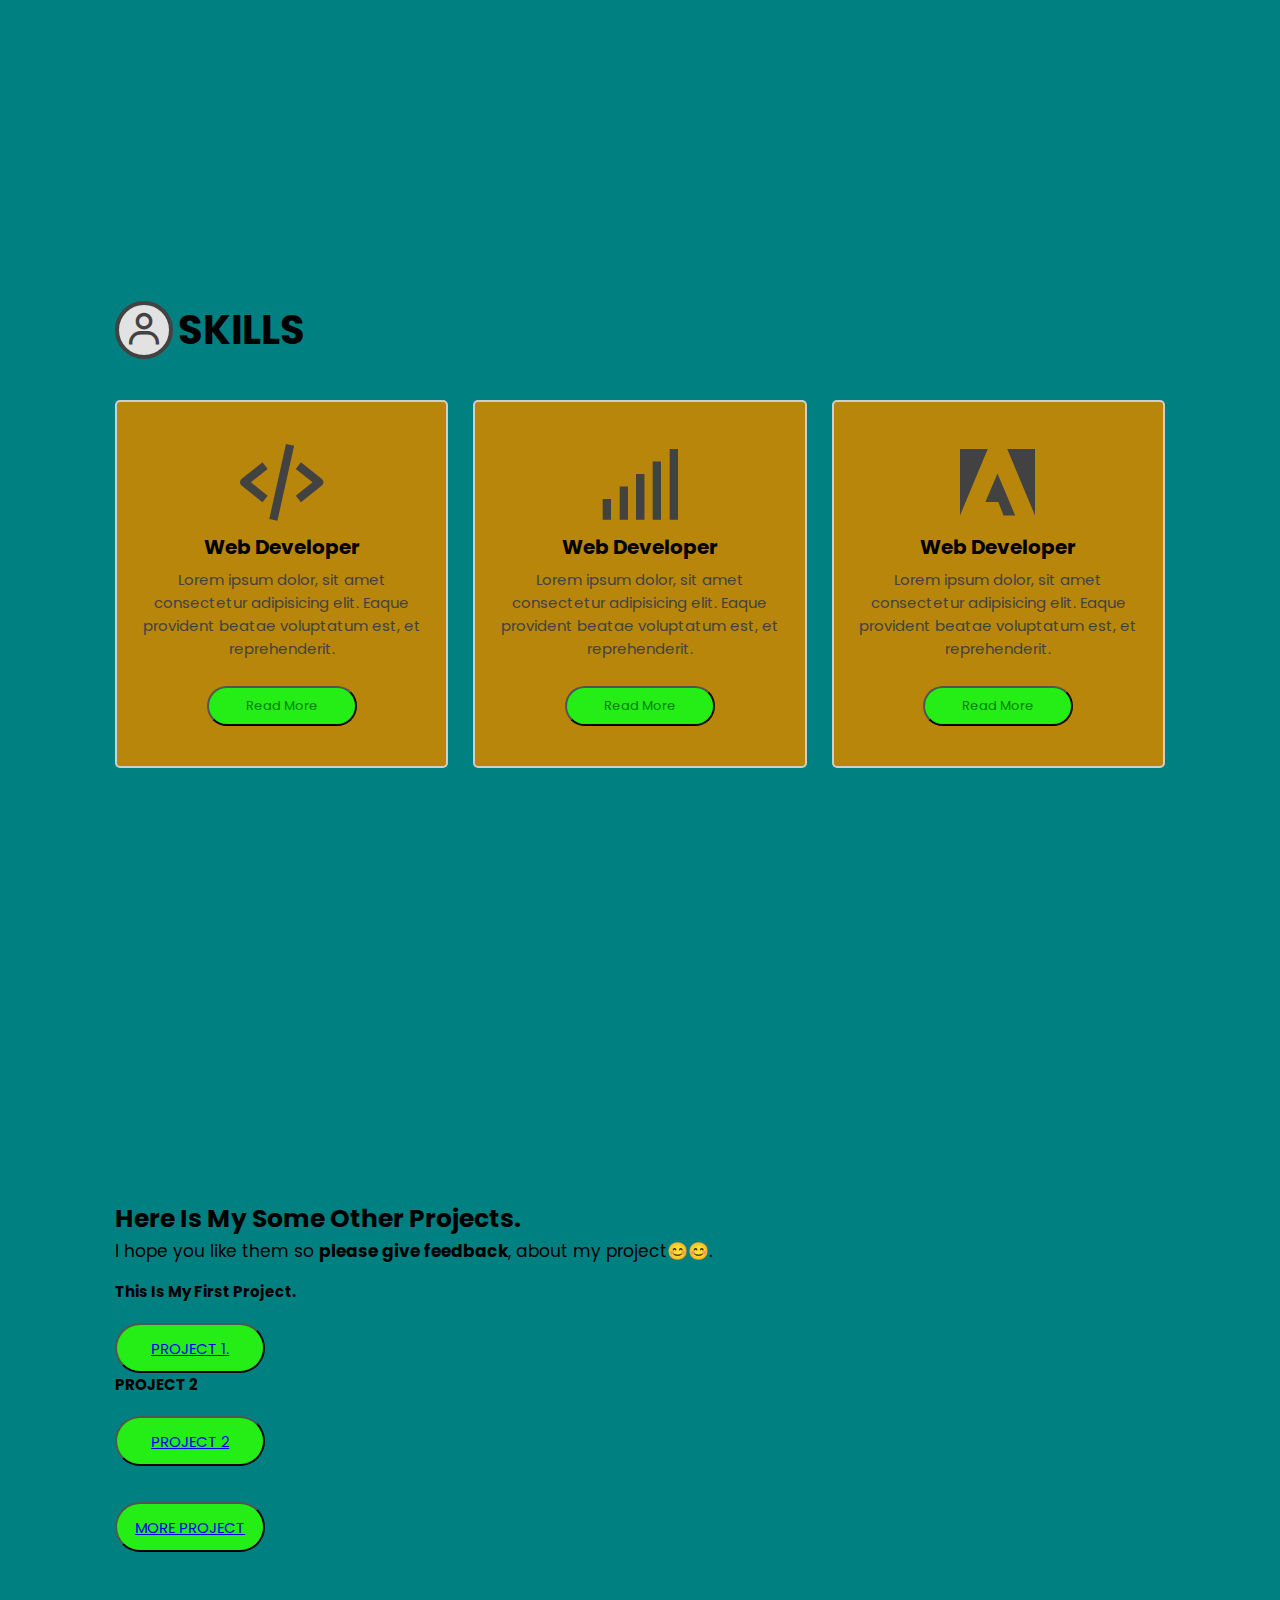
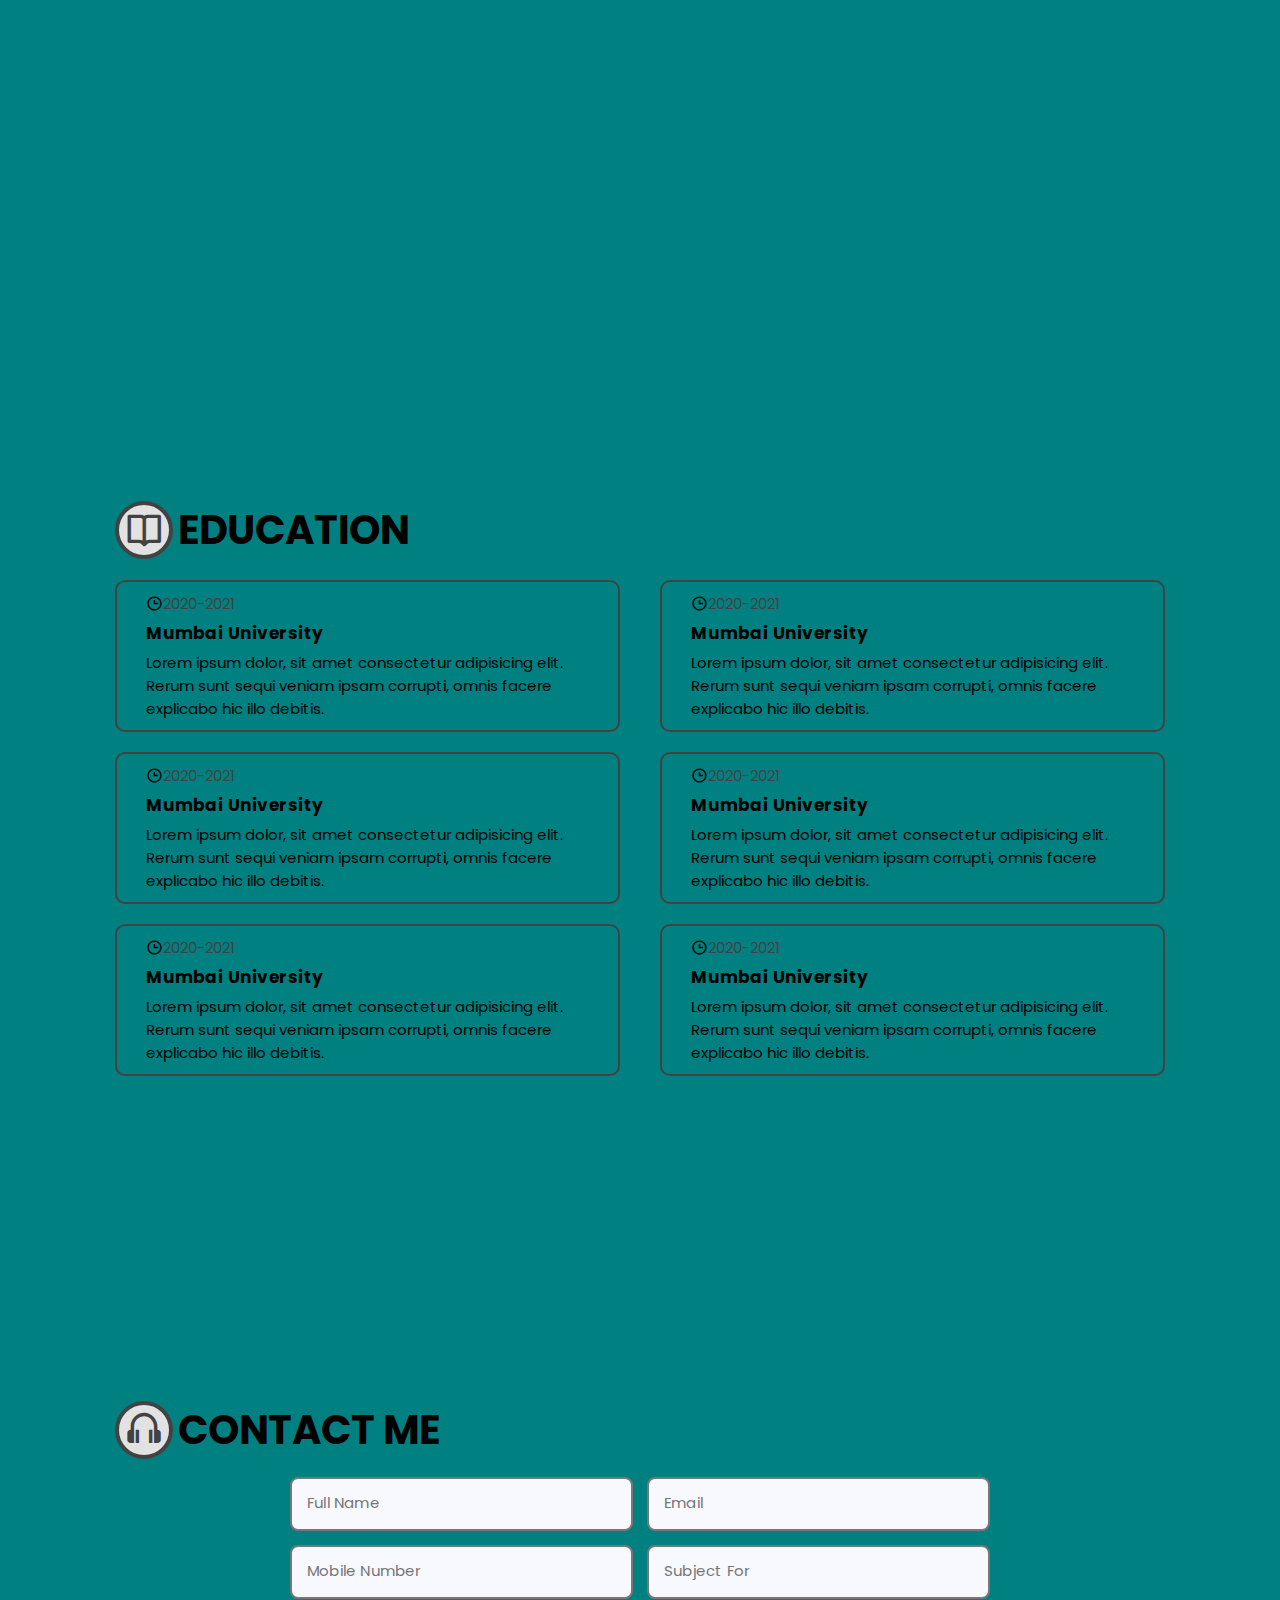
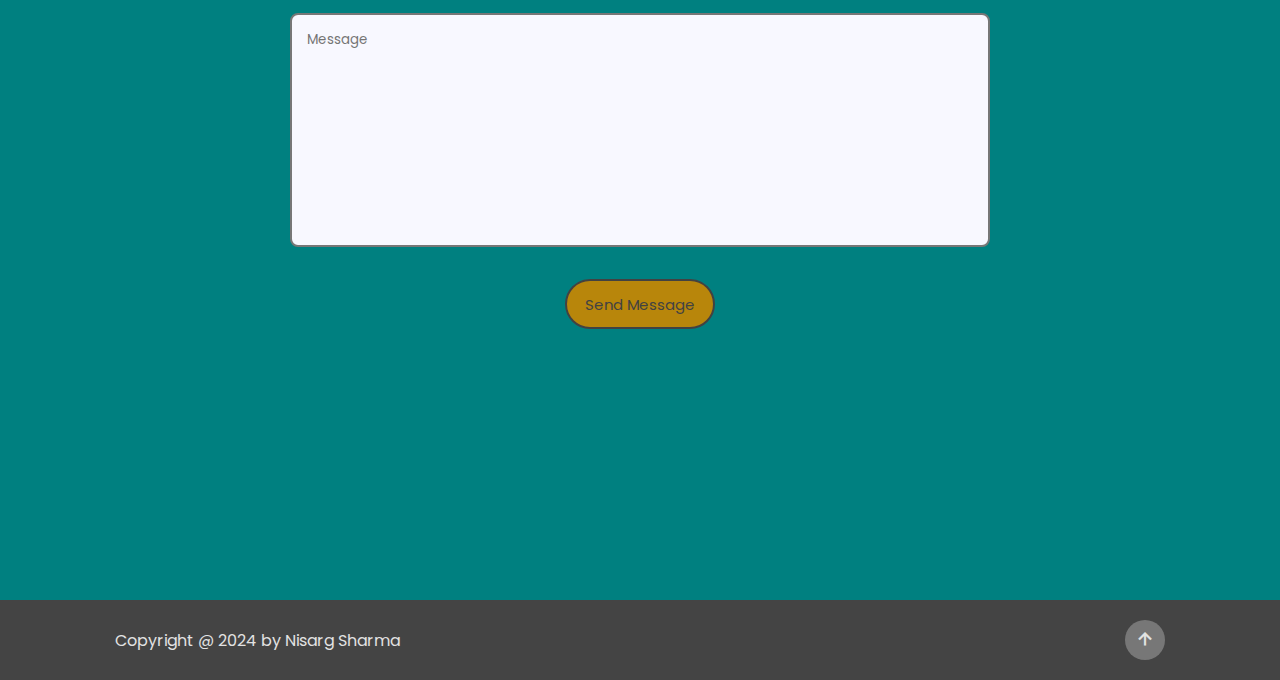
==== commit 616255d1: "PROJECT MORE UPDATE 6" ====
--- a/index.html
+++ b/index.html
@@ -117,13 +117,11 @@
                    <h4>PROJECT 2</h4>
                  </div>
                  <button class="btn"><a href="project/project 2 /project 2.html">PROJECT 2</a>
-                </button>
+                </button><BR><BR>
                 <button class="btn"><a href="project/">MORE PROJECT</a> </button>
         </div>
     </section>
-
-
-    <section class="education" id="education">
+<section class="education" id="education">
         <h3 class="title"><i class='bx bx-book-open'></i>EDUCATION</h3>
         <div class="row">
             <div class="column">
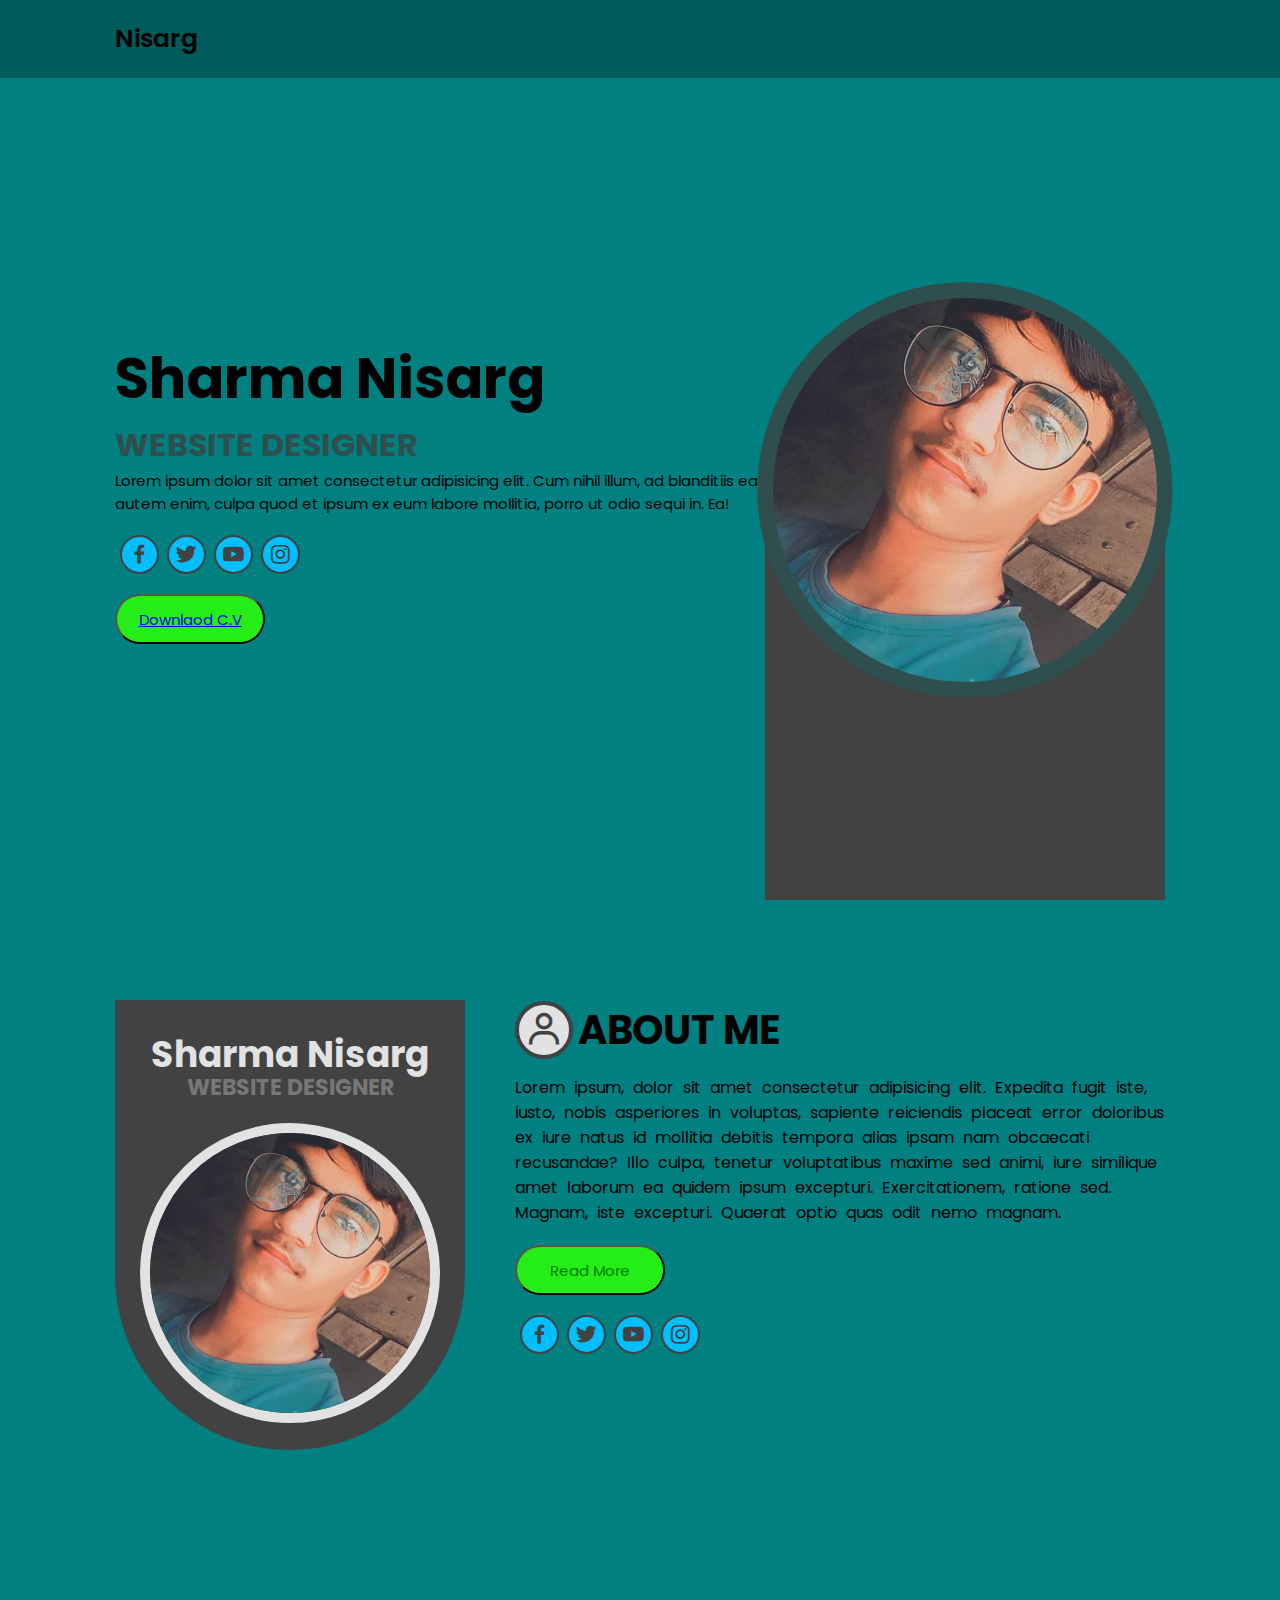
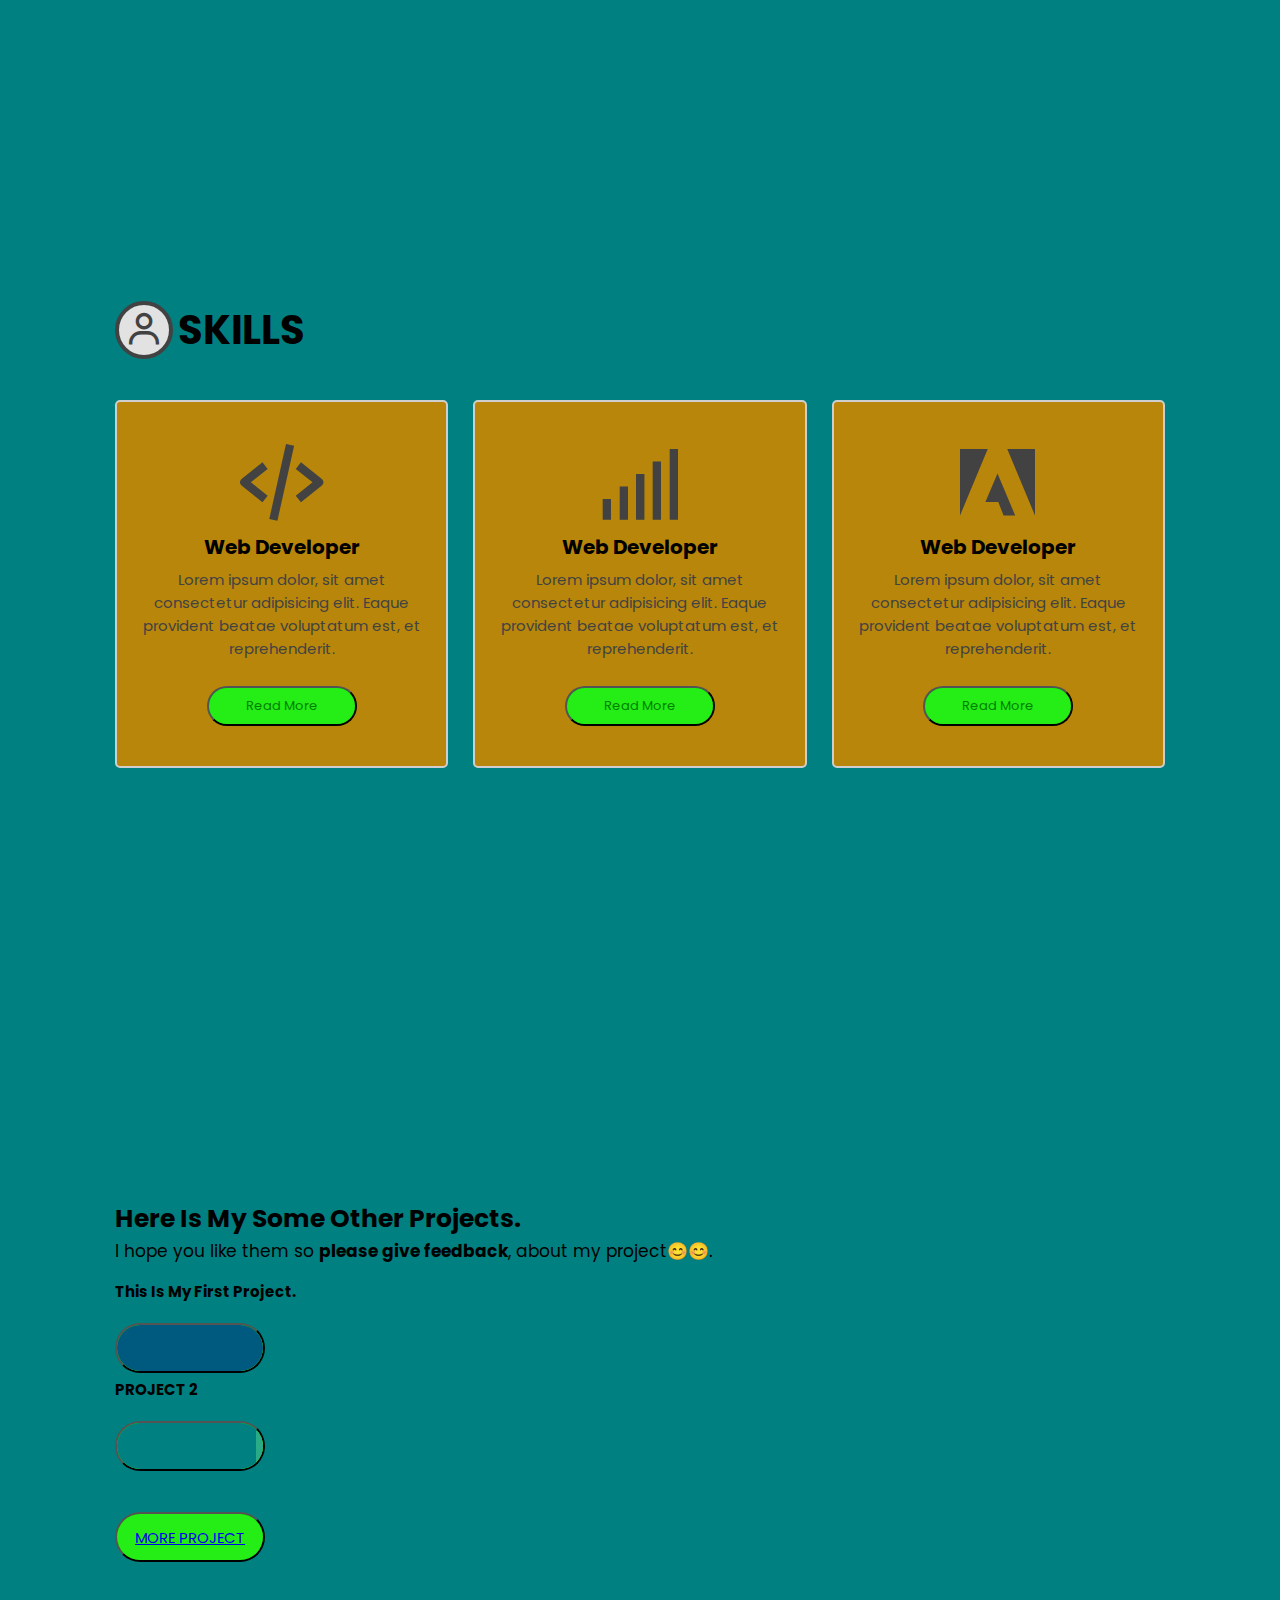
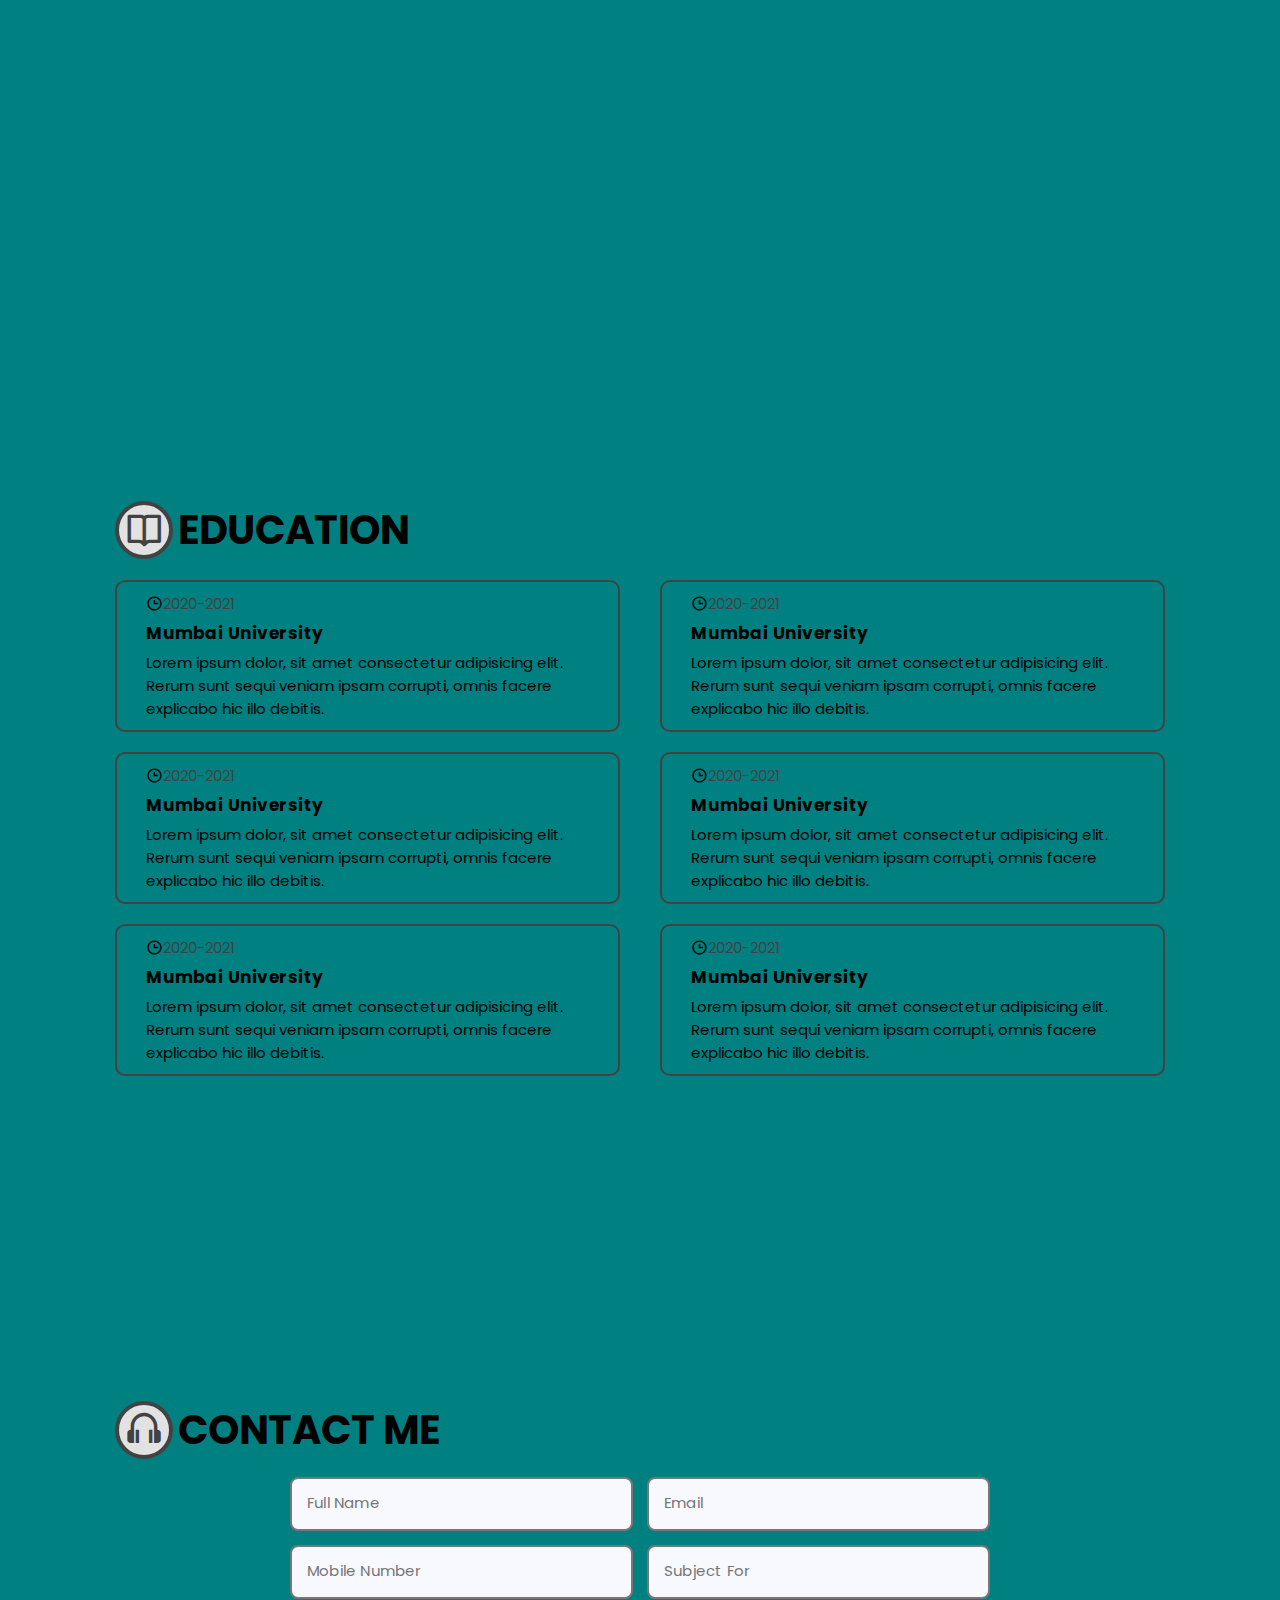
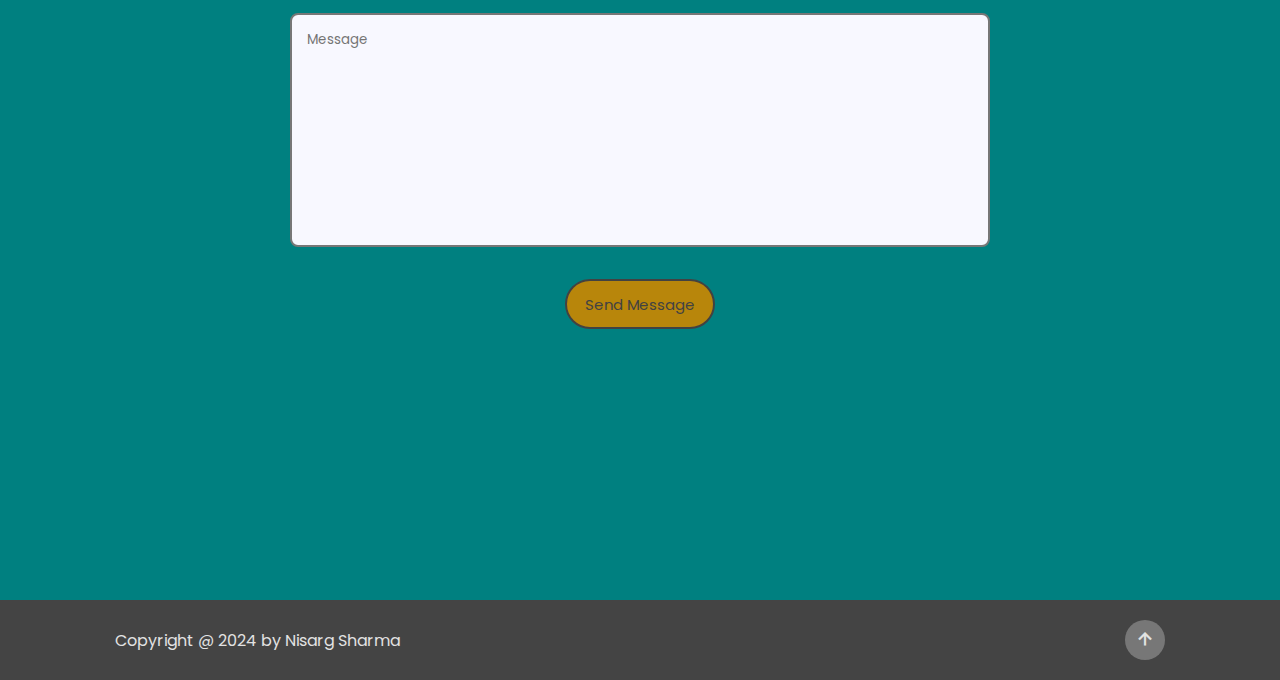
==== commit 2be67114: "all project menu update" ====
--- a/index.html
+++ b/index.html
@@ -109,16 +109,16 @@
        <Br>      <div class="more-project"> 
                   <h4>This Is My First Project. </h4>
                  </div>
-
+                   
                   <button class="btn">
-                 <a href="project/project 1/Project1.html"> PROJECT 1.</a></button>
+                 <a href="project/project 1/Project1.html"><img src="img/Screenshot 2024-04-11 at 10-17-52 Document.png"> PROJECT 1.</a></button>
 
                  <div class="more-project">
                    <h4>PROJECT 2</h4>
                  </div>
-                 <button class="btn"><a href="project/project 2 /project 2.html">PROJECT 2</a>
+                 <button class="btn"><a href="project/project 2 /project 2.html"><img src="img/Screenshot 2024-04-11 at 10-15-52 Registeretion Form.png">PROJECT 2</a>
                 </button><BR><BR>
-                <button class="btn"><a href="project/">MORE PROJECT</a> </button>
+                <button class="btn"><a href="all project.html">MORE PROJECT</a> </button>
         </div>
     </section>
 <section class="education" id="education">
--- a/style.css
+++ b/style.css
@@ -251,7 +251,7 @@
     gap: 2.5rem;
     flex-wrap: wrap;
     margin-top: 4rem;
-    ba
+    
 }
 .skills-content{
     flex: 1 1 30rem;
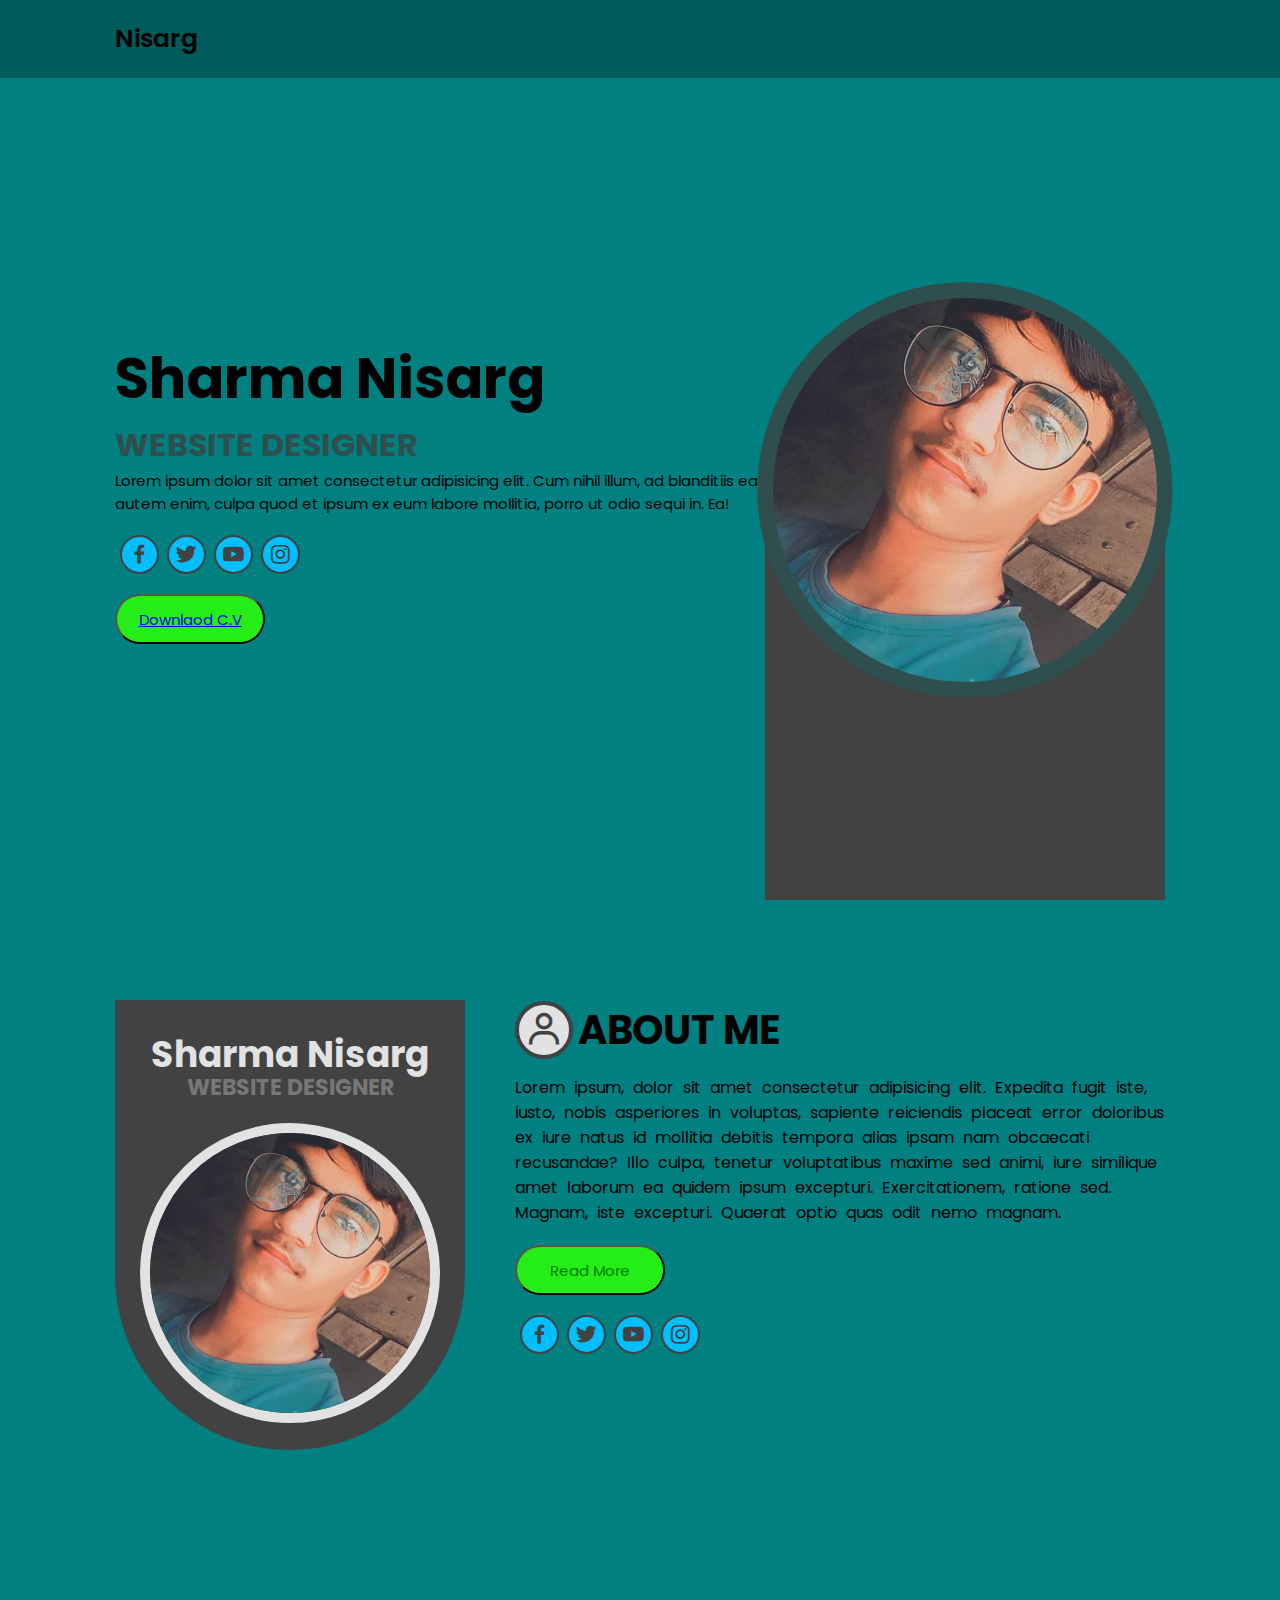
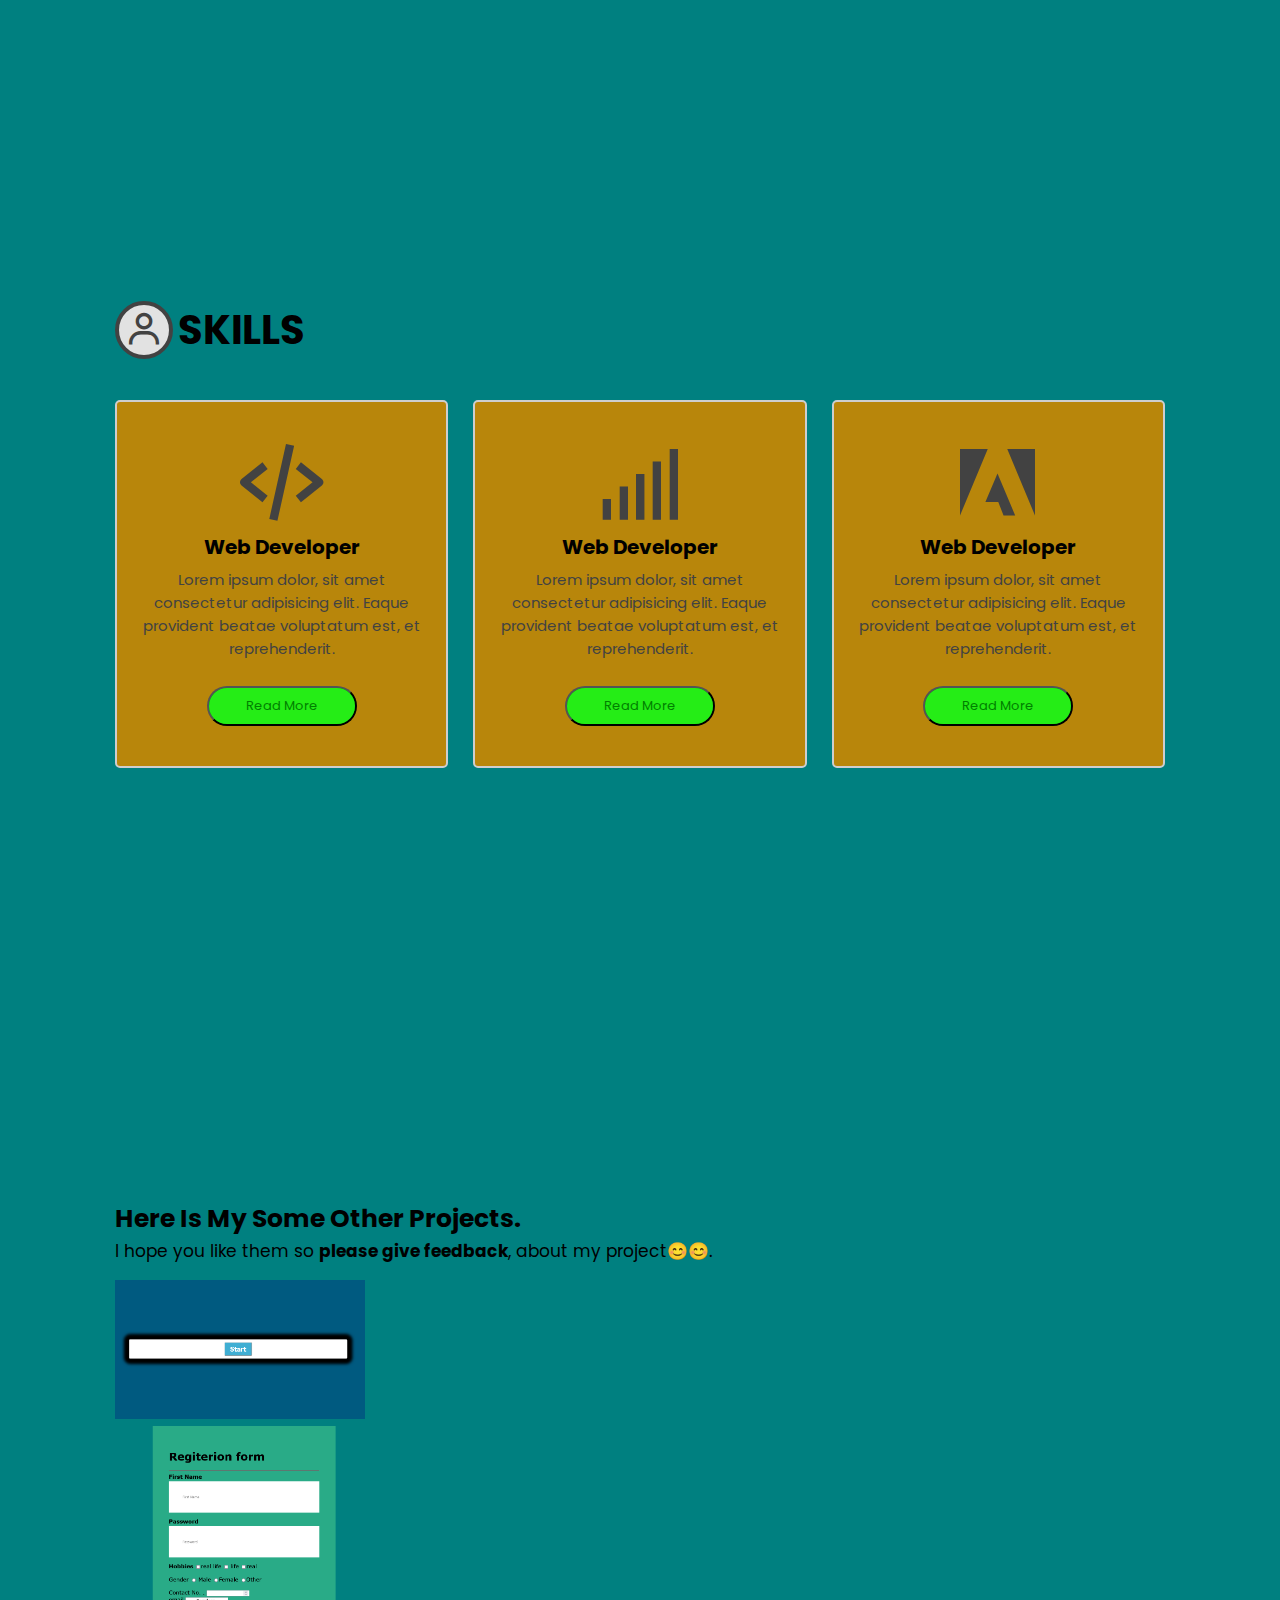
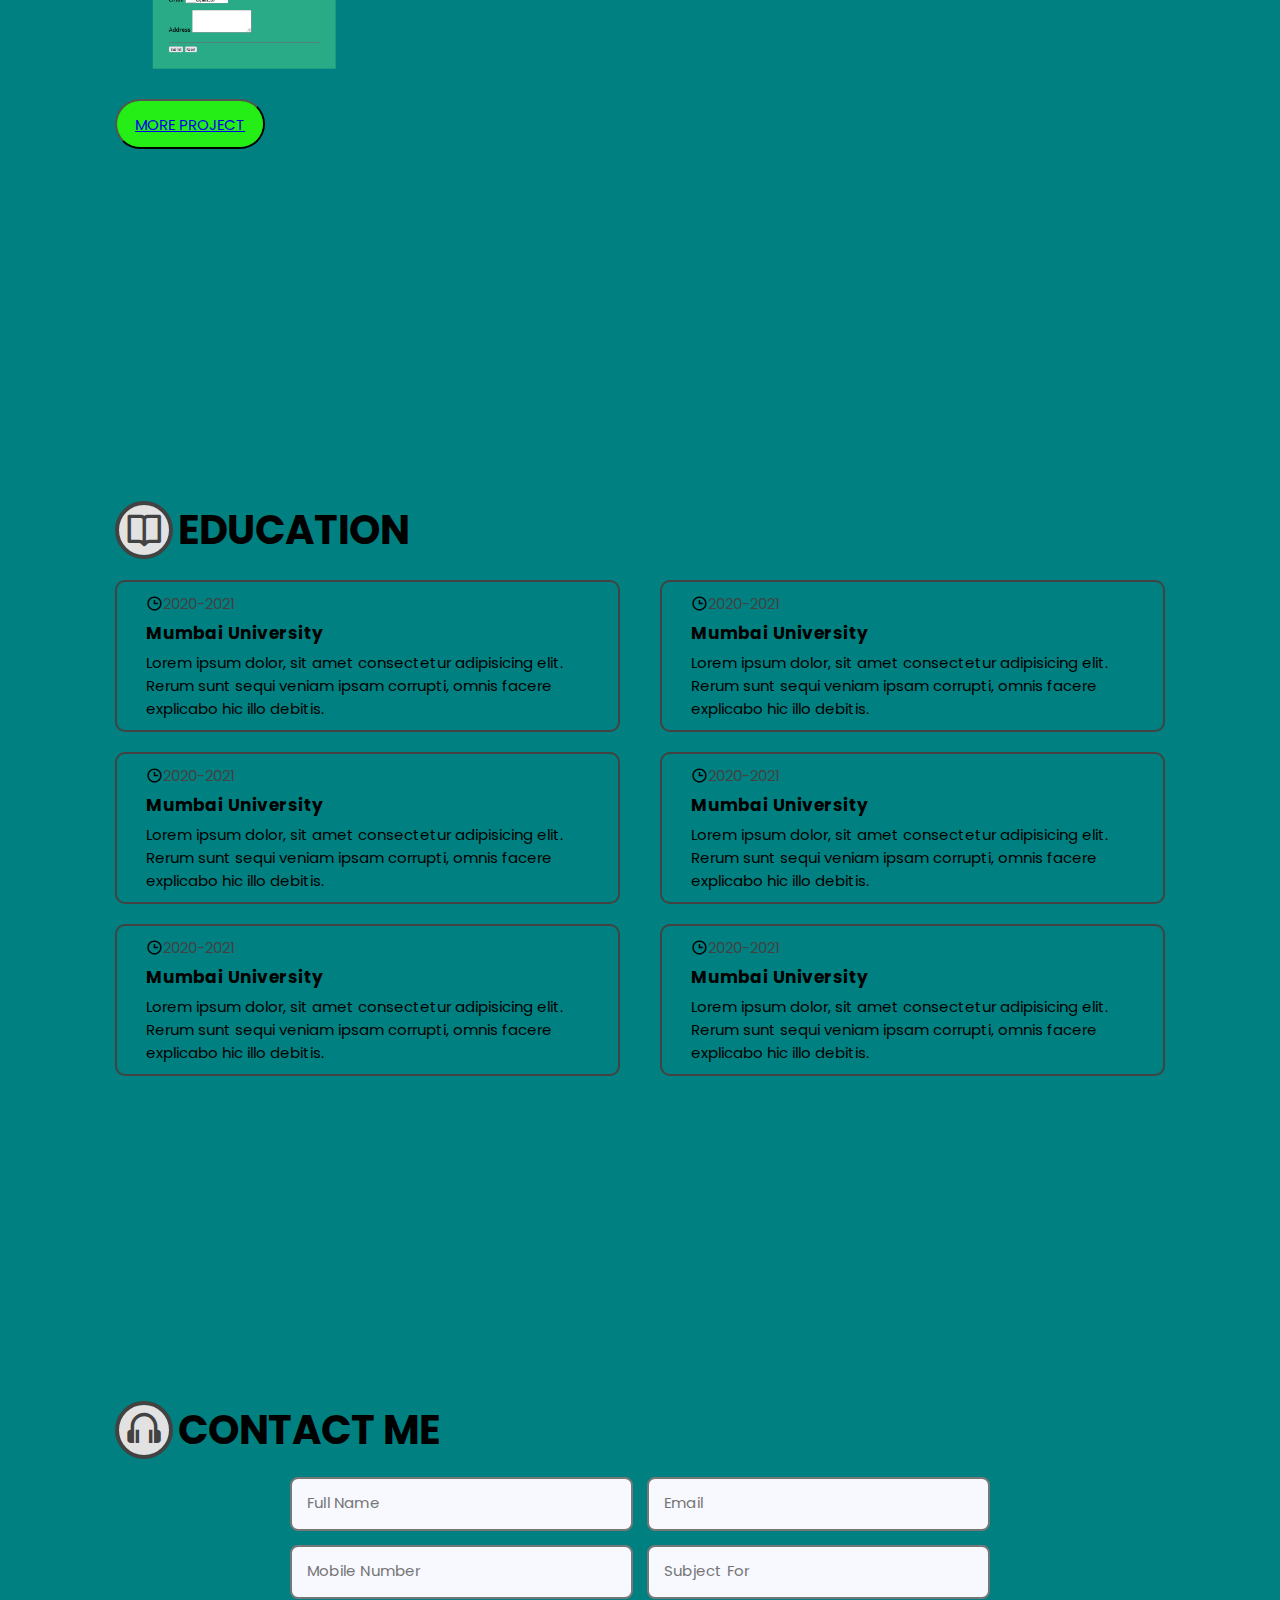
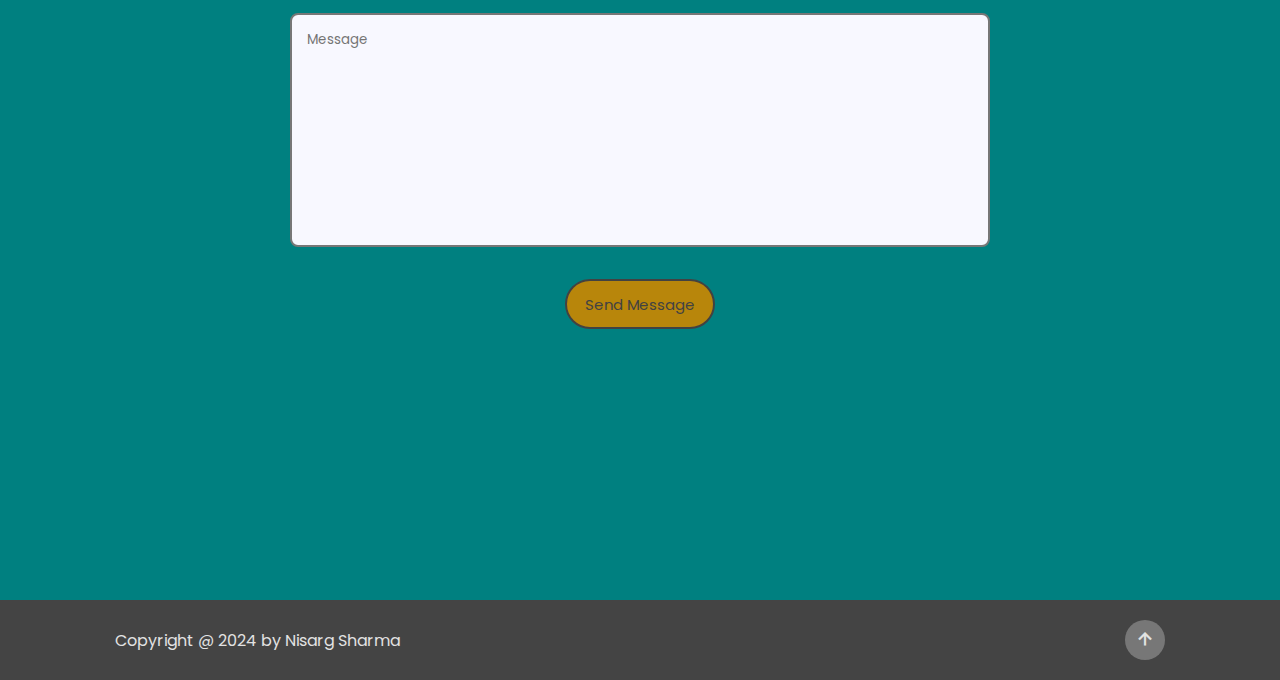
==== commit f57bf320: "image uodate at project section" ====
--- a/index.html
+++ b/index.html
@@ -107,17 +107,17 @@
           </div>
 
        <Br>      <div class="more-project"> 
-                  <h4>This Is My First Project. </h4>
+                  <h4 class="overlay">This Is My First Project. </h4>
                  </div>
                    
-                  <button class="btn">
-                 <a href="project/project 1/Project1.html"><img src="img/Screenshot 2024-04-11 at 10-17-52 Document.png"> PROJECT 1.</a></button>
+                 
+                 <a href="project/project 1/Project1.html"><img style="width: 250px; " src="img/Screenshot 2024-04-11 at 10-17-52 Document.png"> </a>
 
                  <div class="more-project">
-                   <h4>PROJECT 2</h4>
+                   <h4 class="overlay">PROJECT 2</h4>
                  </div>
-                 <button class="btn"><a href="project/project 2 /project 2.html"><img src="img/Screenshot 2024-04-11 at 10-15-52 Registeretion Form.png">PROJECT 2</a>
-                </button><BR><BR>
+                 <a href="project/project 2 /project 2.html"><img style="height: 250px;" src="img/Screenshot 2024-04-11 at 10-15-52 Registeretion Form.png"></a>
+                <br>
                 <button class="btn"><a href="all project.html">MORE PROJECT</a> </button>
         </div>
     </section>
--- a/style.css
+++ b/style.css
@@ -405,6 +405,18 @@
     font-size: 2.4rem;
 }
 
+.overlay {
+    position: absolute;
+    top: 0;
+    left: 0;
+    width: 100%;
+    height: 100%;
+    background-color: transparent;
+    color: white;
+    font-size: 20px;
+    padding: 10px;
+  }
+
 /* @media(max-width:1300px){
     .text-content{
         max-width: 60rem;
